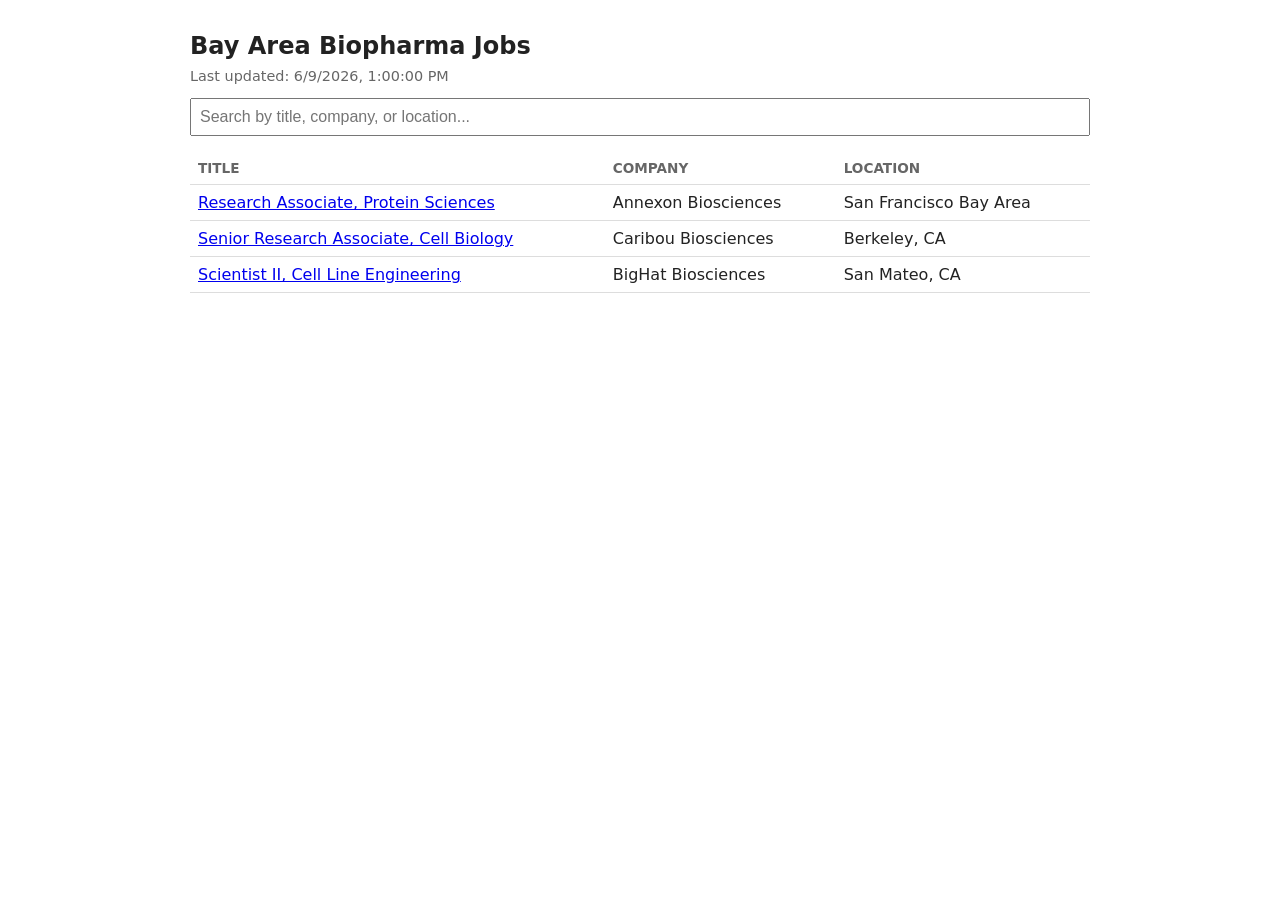
==== index.html @ 8b3ebb33 "Add static frontend with search/filter" ====
<!DOCTYPE html>
<html lang="en">
<head>
  <meta charset="UTF-8">
  <meta name="viewport" content="width=device-width, initial-scale=1.0">
  <title>Bay Area Biopharma Jobs</title>
  <link rel="stylesheet" href="style.css">
</head>
<body>
  <h1>Bay Area Biopharma Jobs</h1>
  <p id="last-updated"></p>
  <input type="text" id="search" placeholder="Search by title, company, or location...">
  <table>
    <thead>
      <tr><th>Title</th><th>Company</th><th>Location</th></tr>
    </thead>
    <tbody id="jobs-body"></tbody>
  </table>
  <script src="app.js"></script>
</body>
</html>
---- style.css ----
body {
  font-family: system-ui, sans-serif;
  max-width: 900px;
  margin: 2rem auto;
  padding: 0 1rem;
  color: #222;
}

h1 {
  font-size: 1.5rem;
}

#last-updated {
  color: #666;
  font-size: 0.9rem;
  margin-top: -0.5rem;
}

#search {
  width: 100%;
  padding: 0.5rem;
  font-size: 1rem;
  margin-bottom: 1rem;
  box-sizing: border-box;
}

table {
  width: 100%;
  border-collapse: collapse;
}

th, td {
  text-align: left;
  padding: 0.5rem;
  border-bottom: 1px solid #ddd;
}

th {
  font-size: 0.85rem;
  text-transform: uppercase;
  color: #666;
}
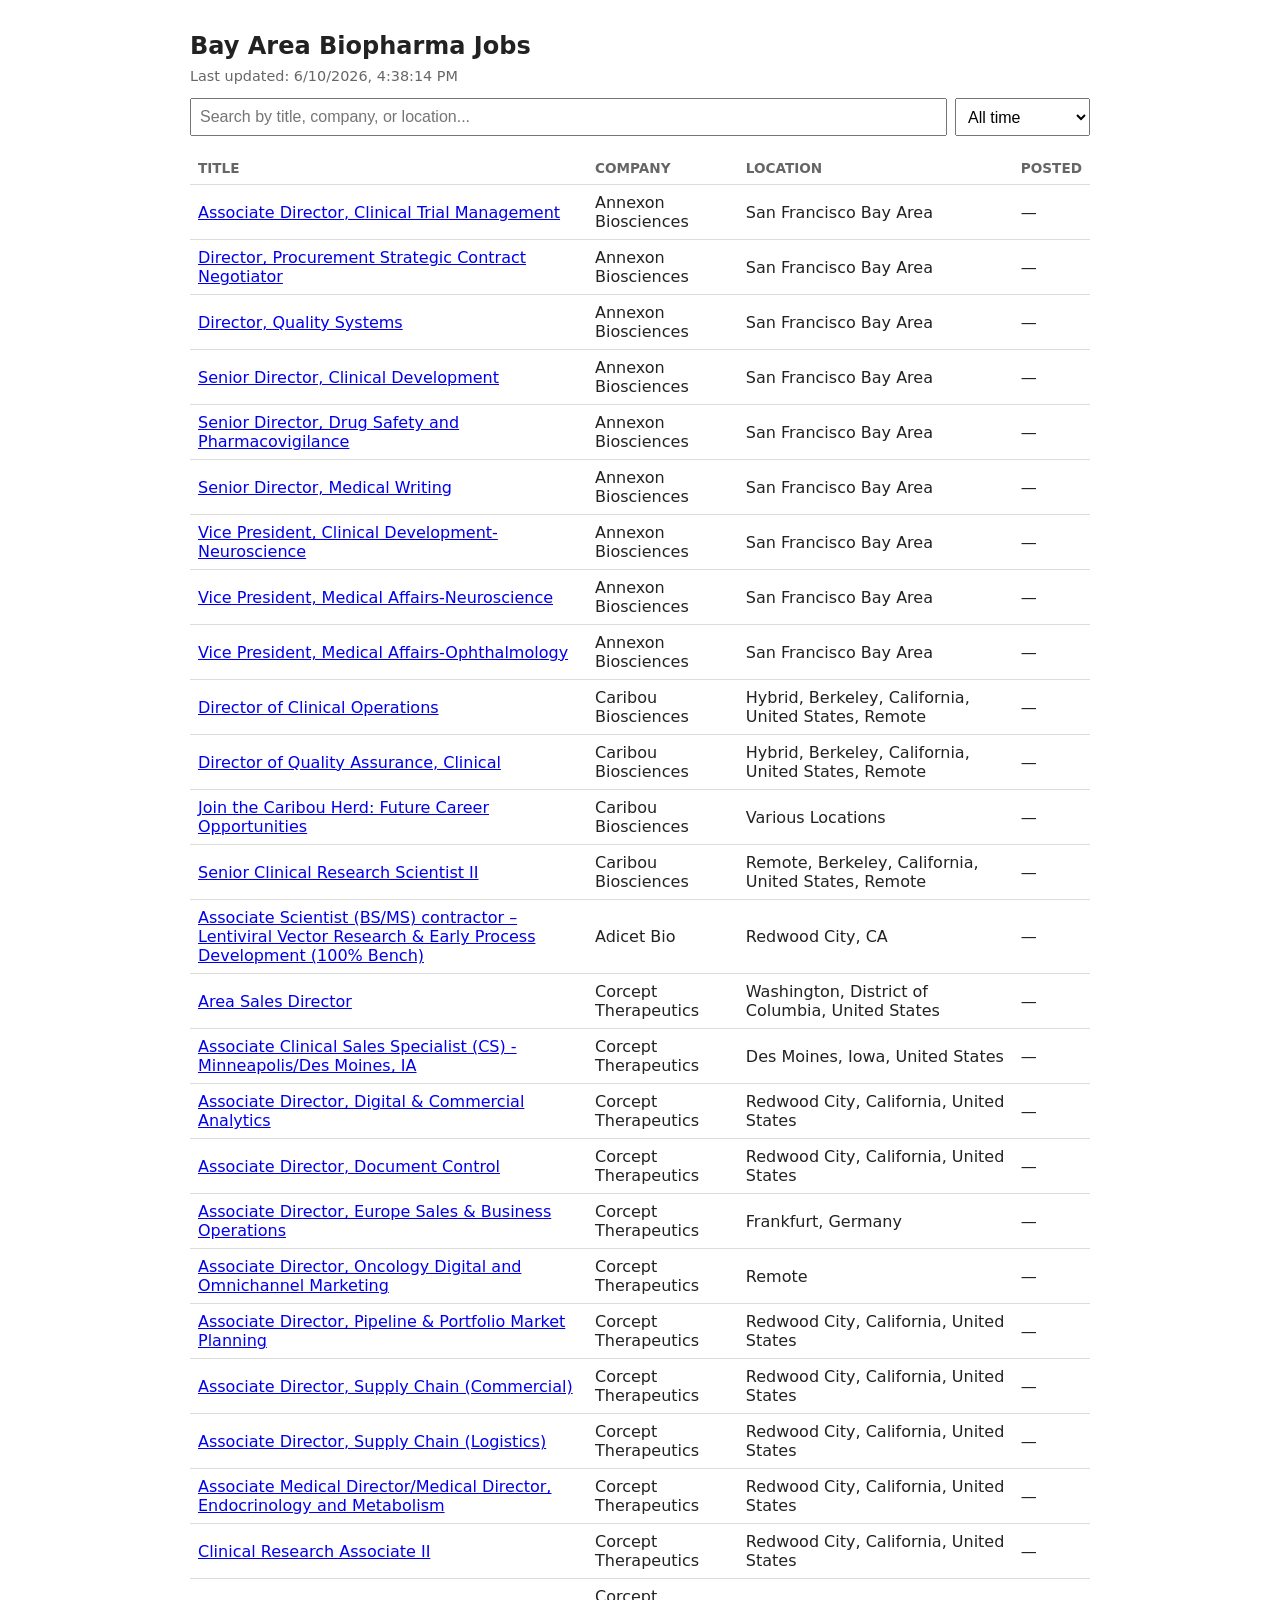
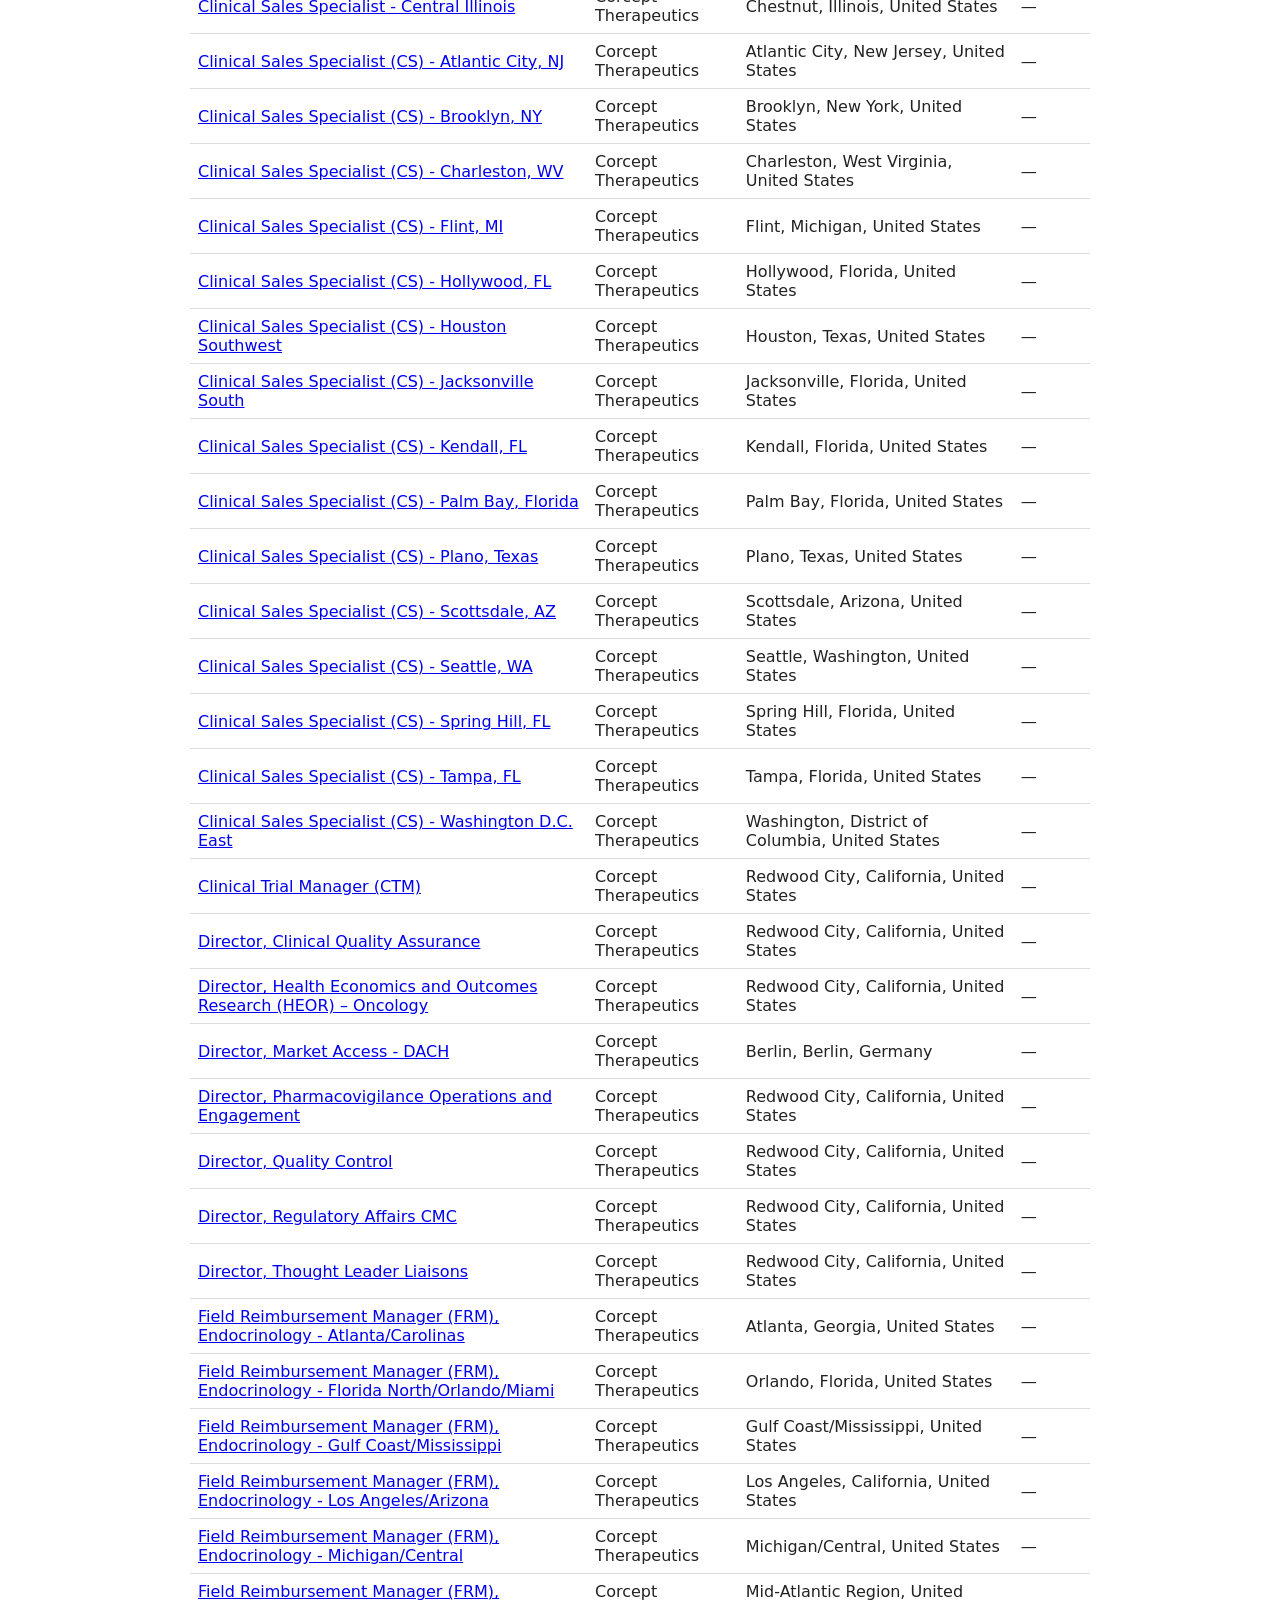
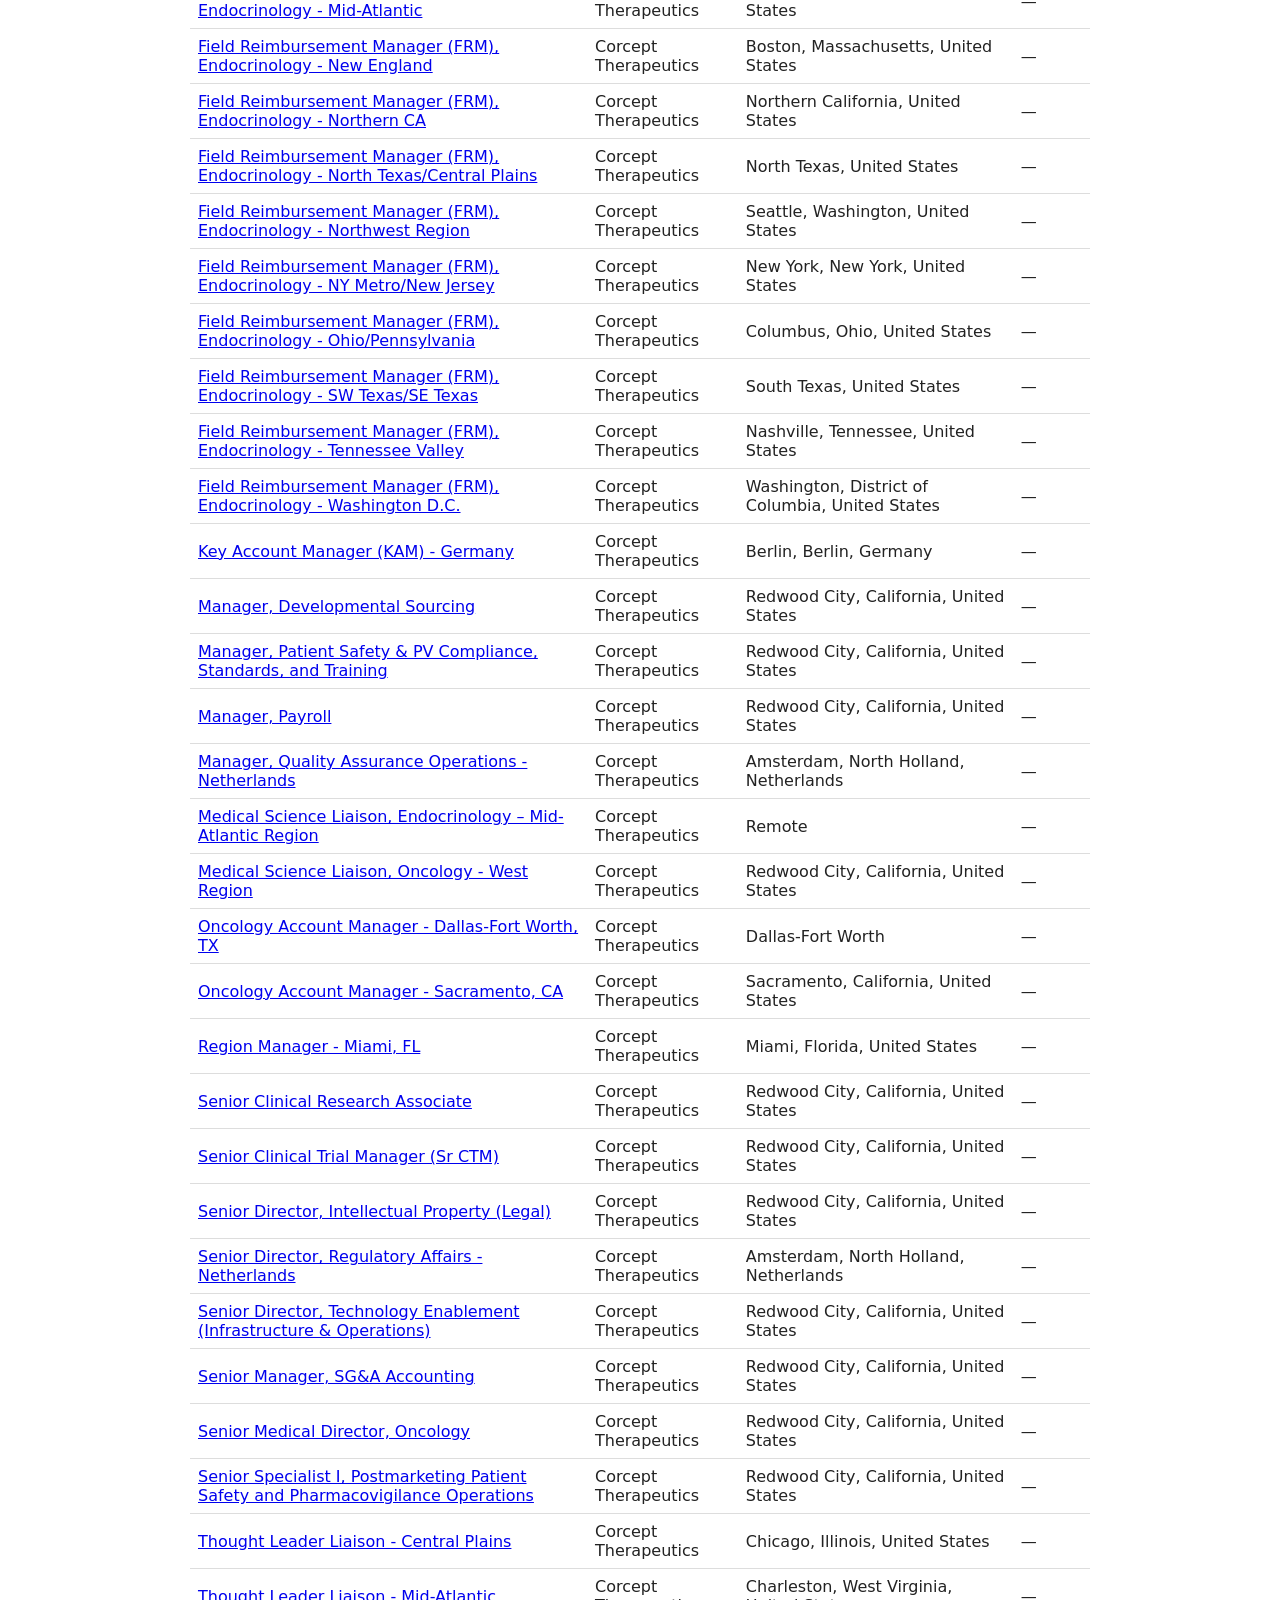
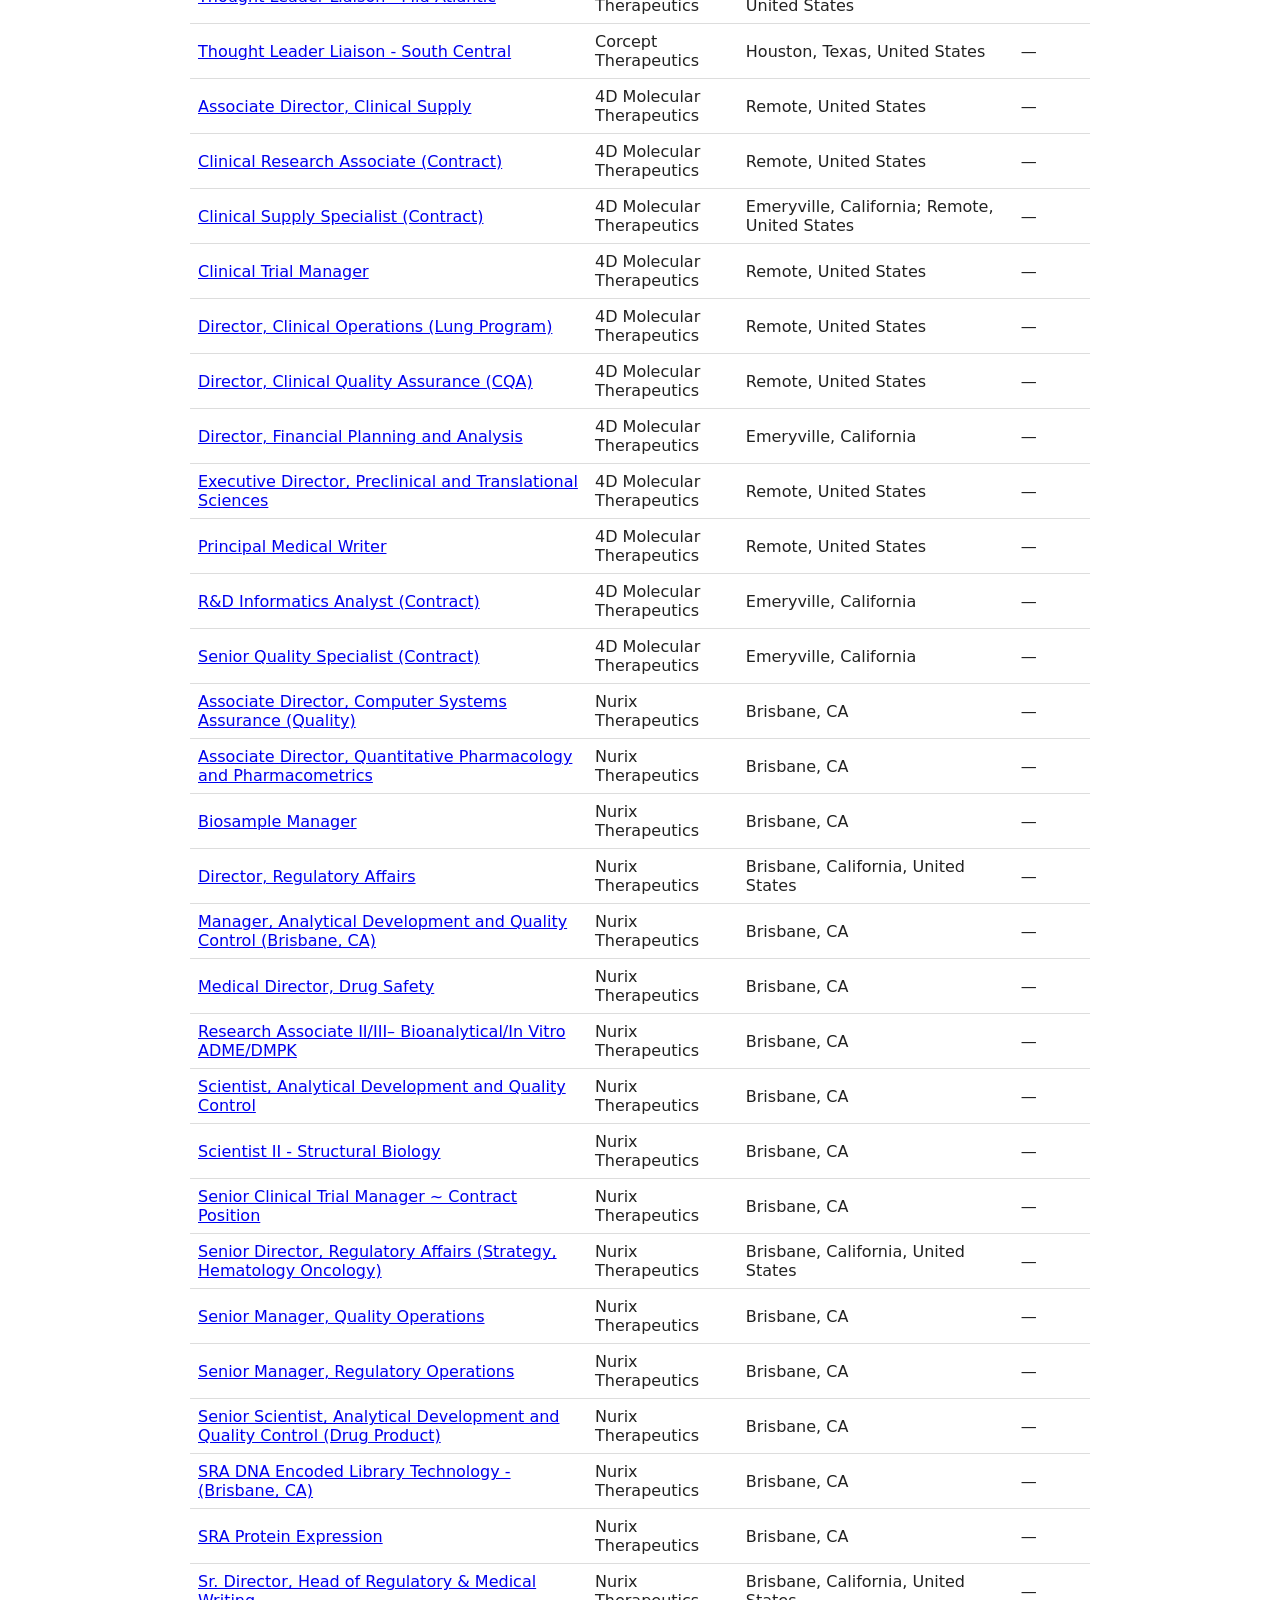
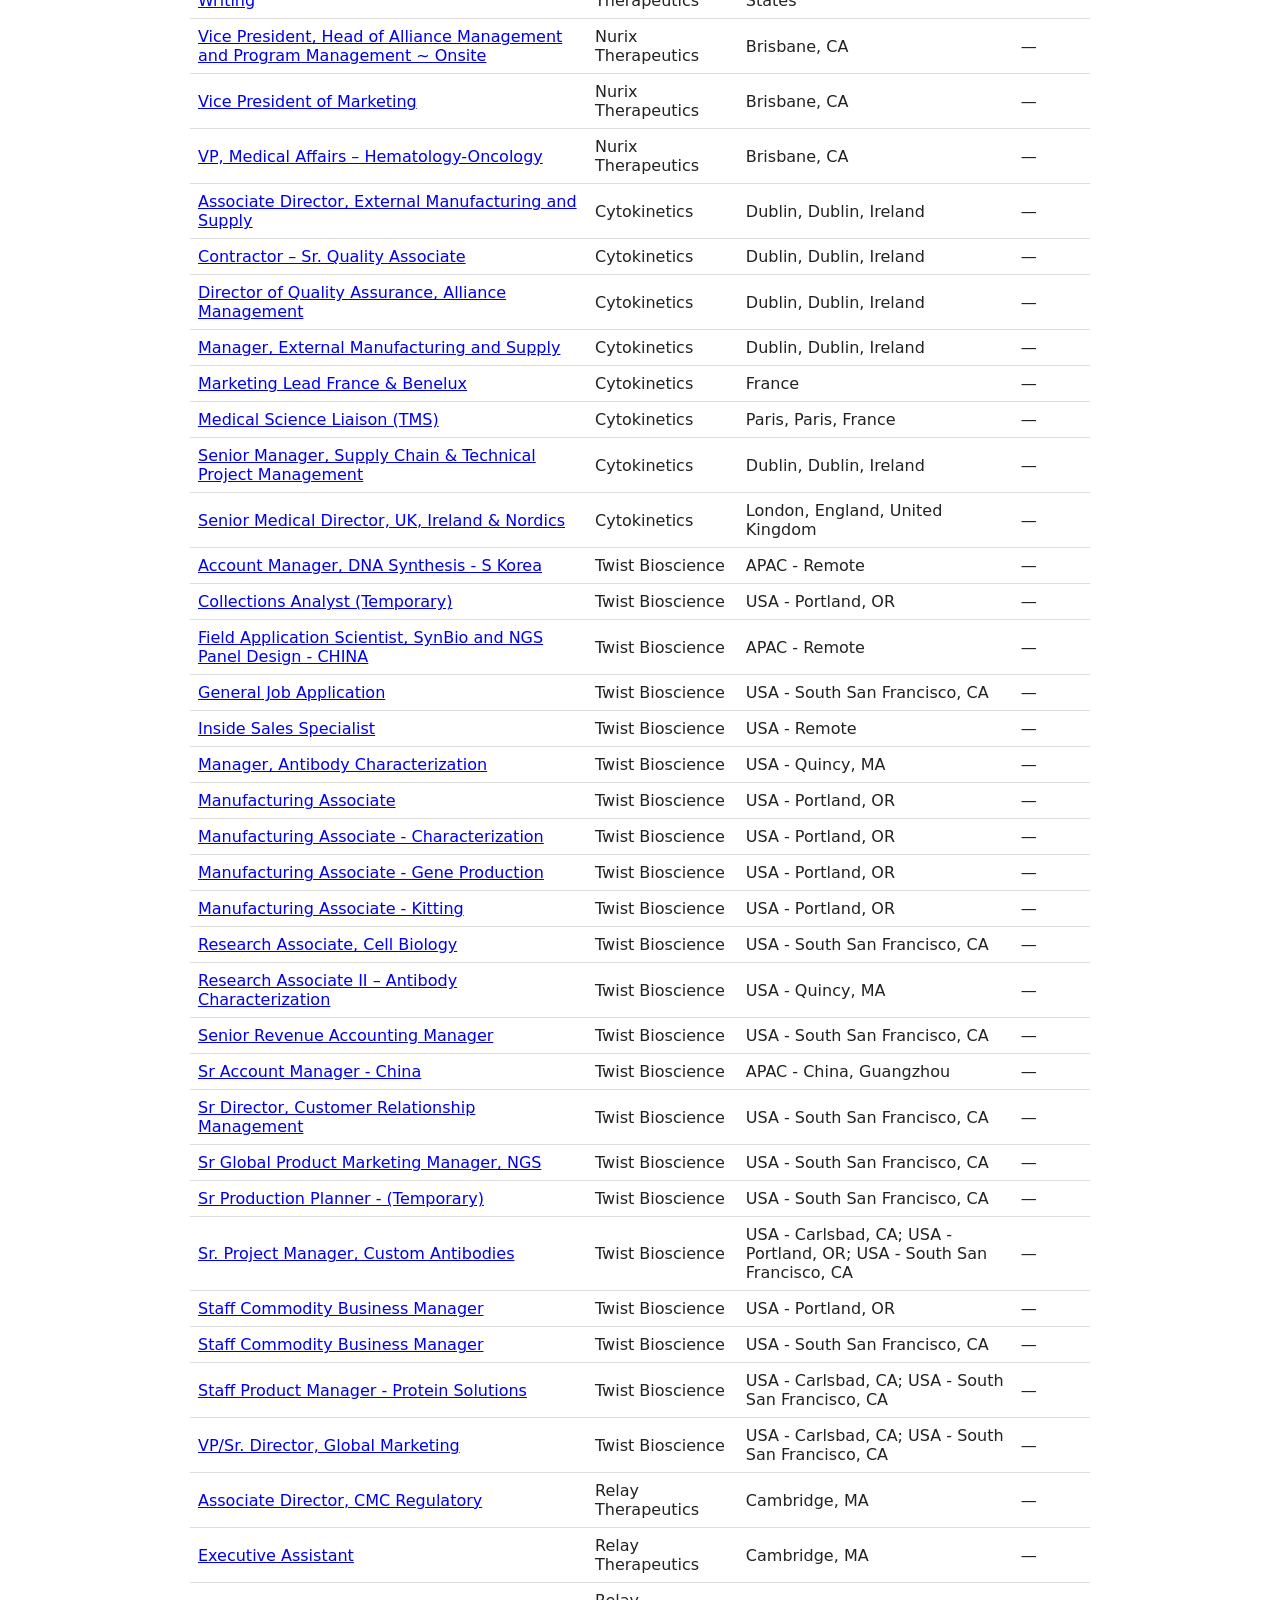
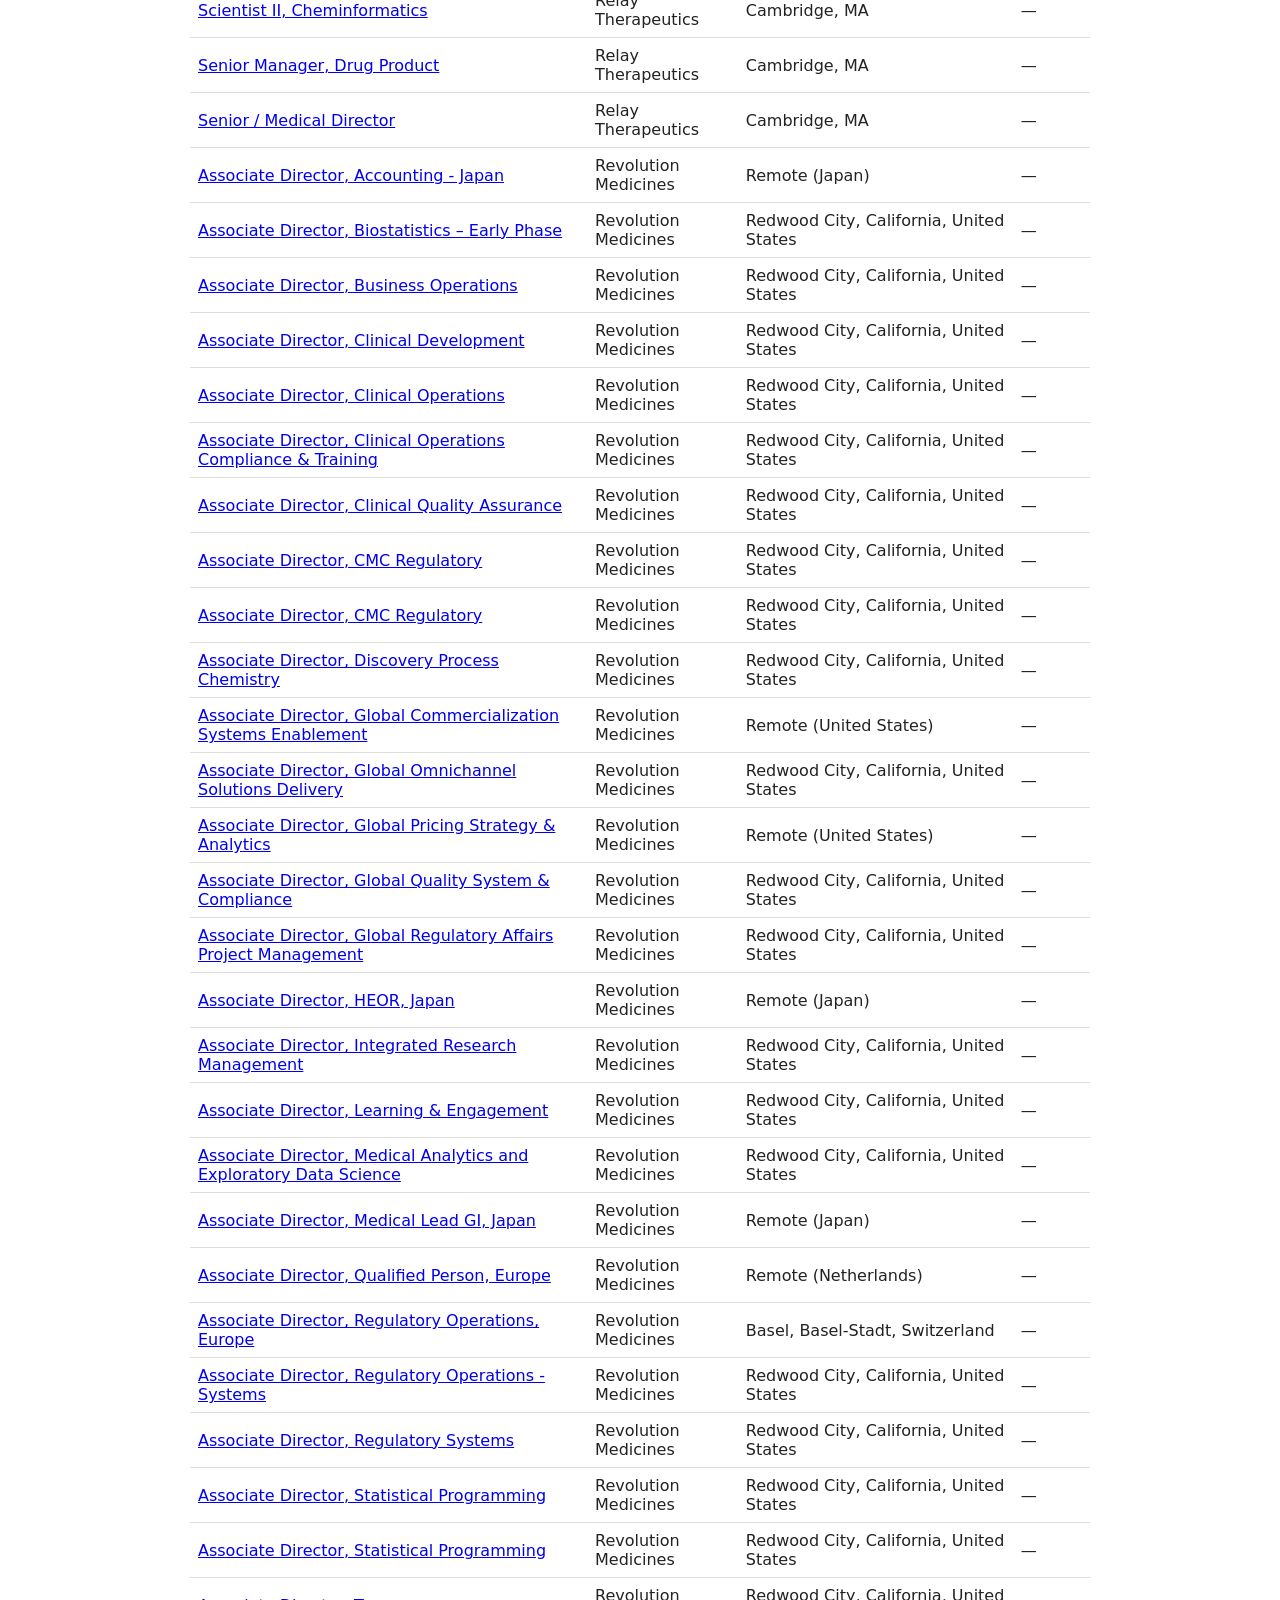
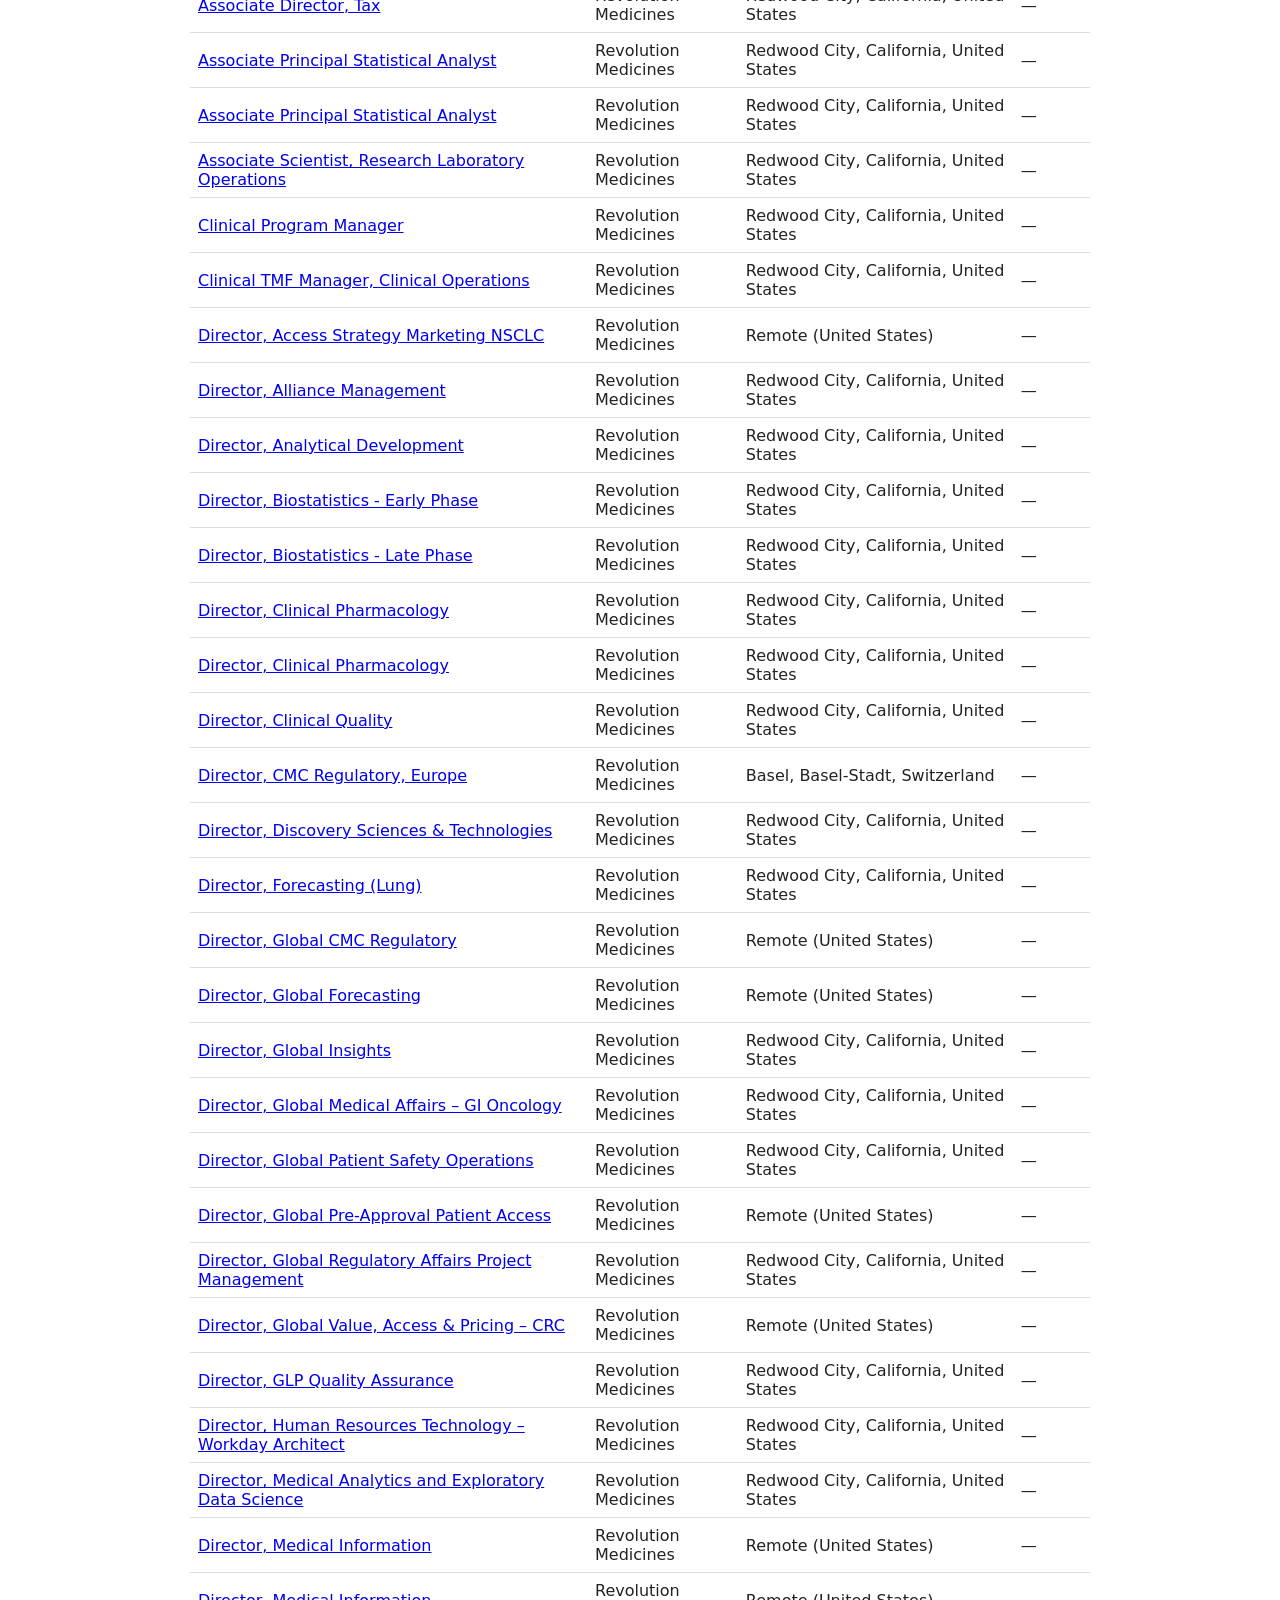
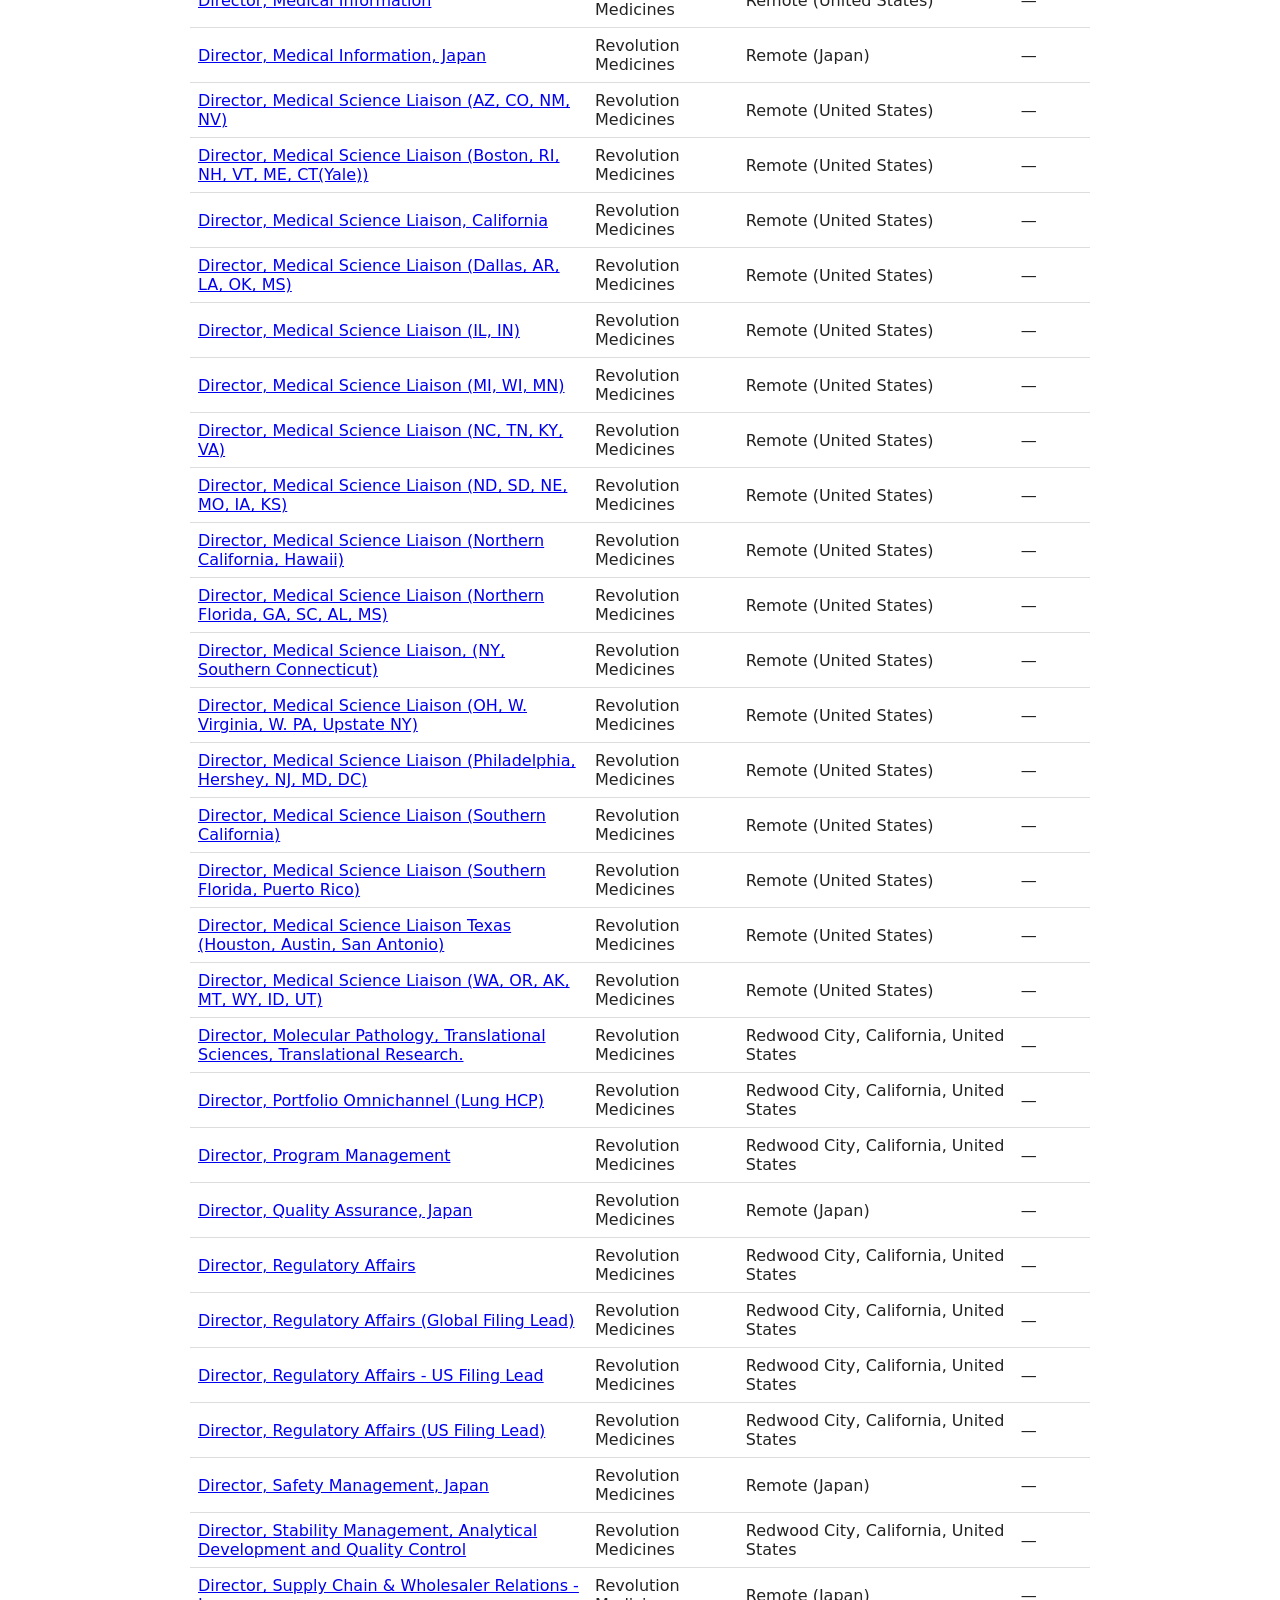
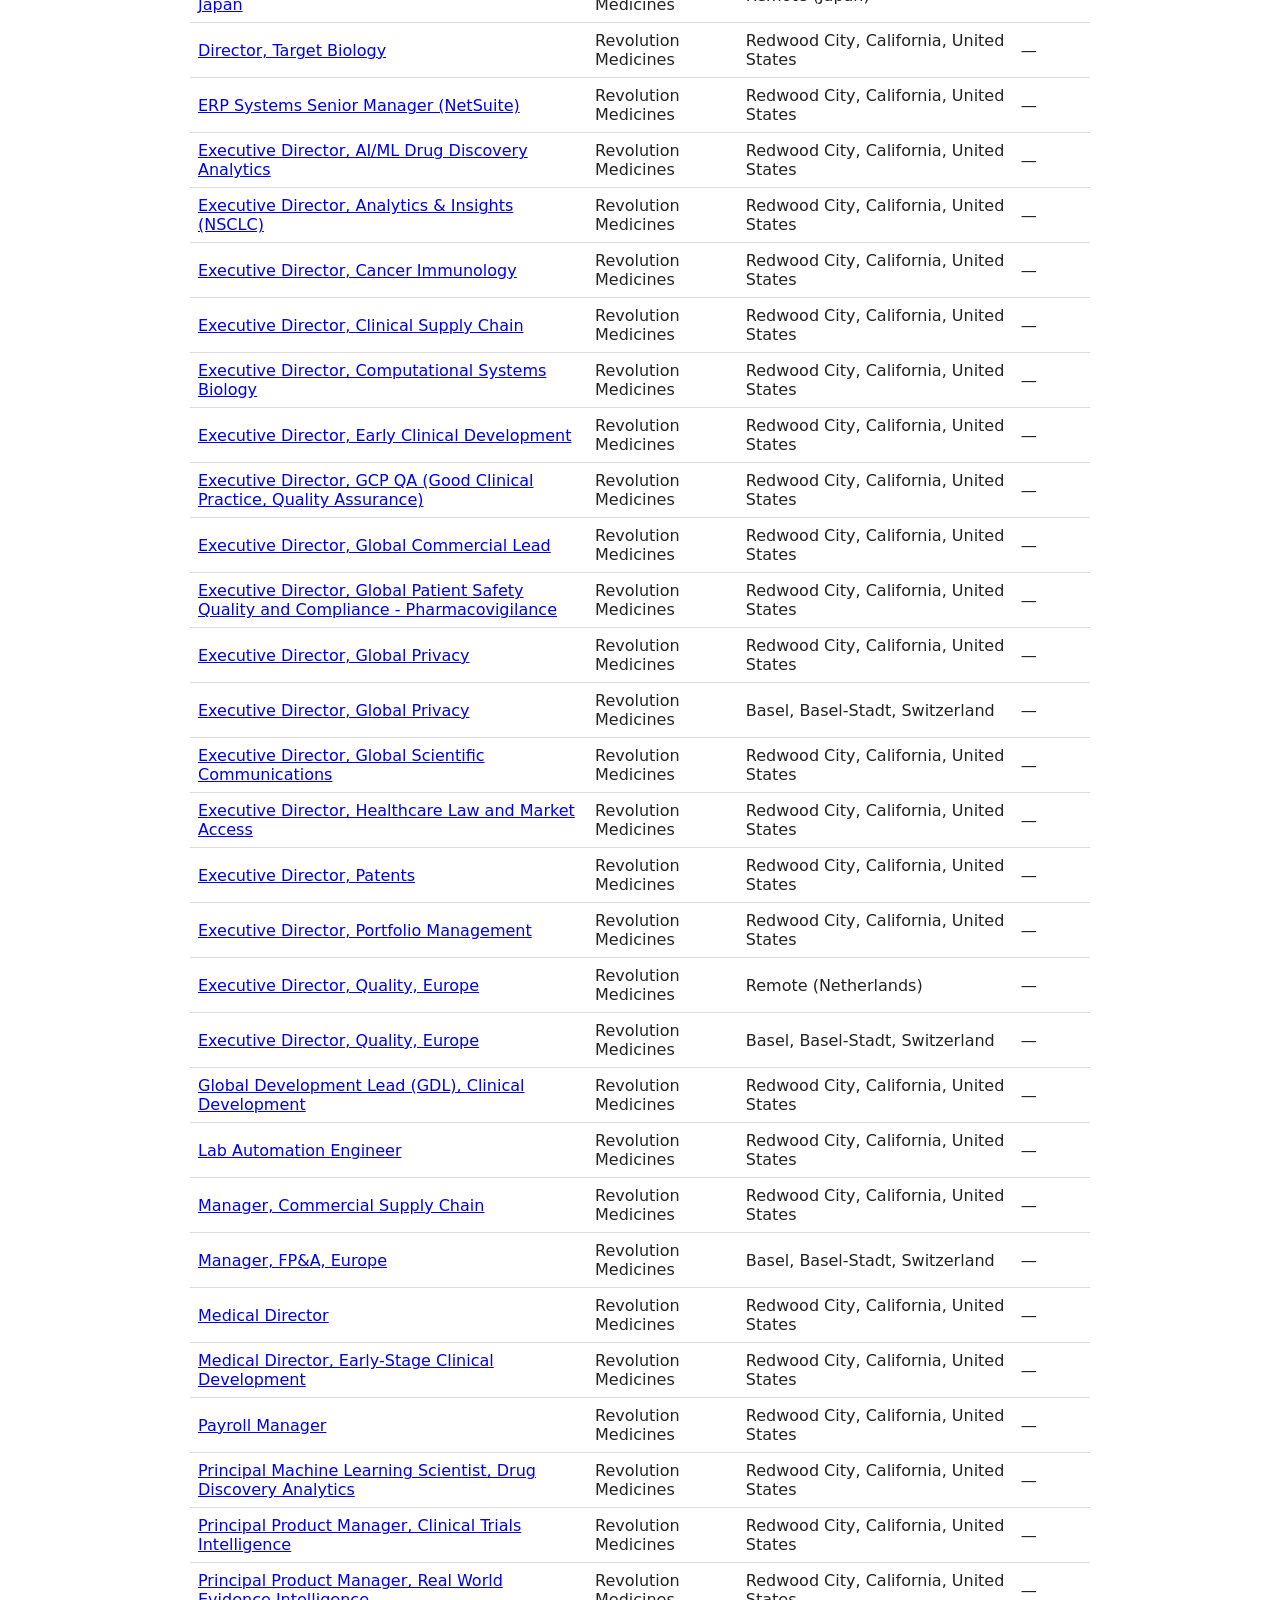
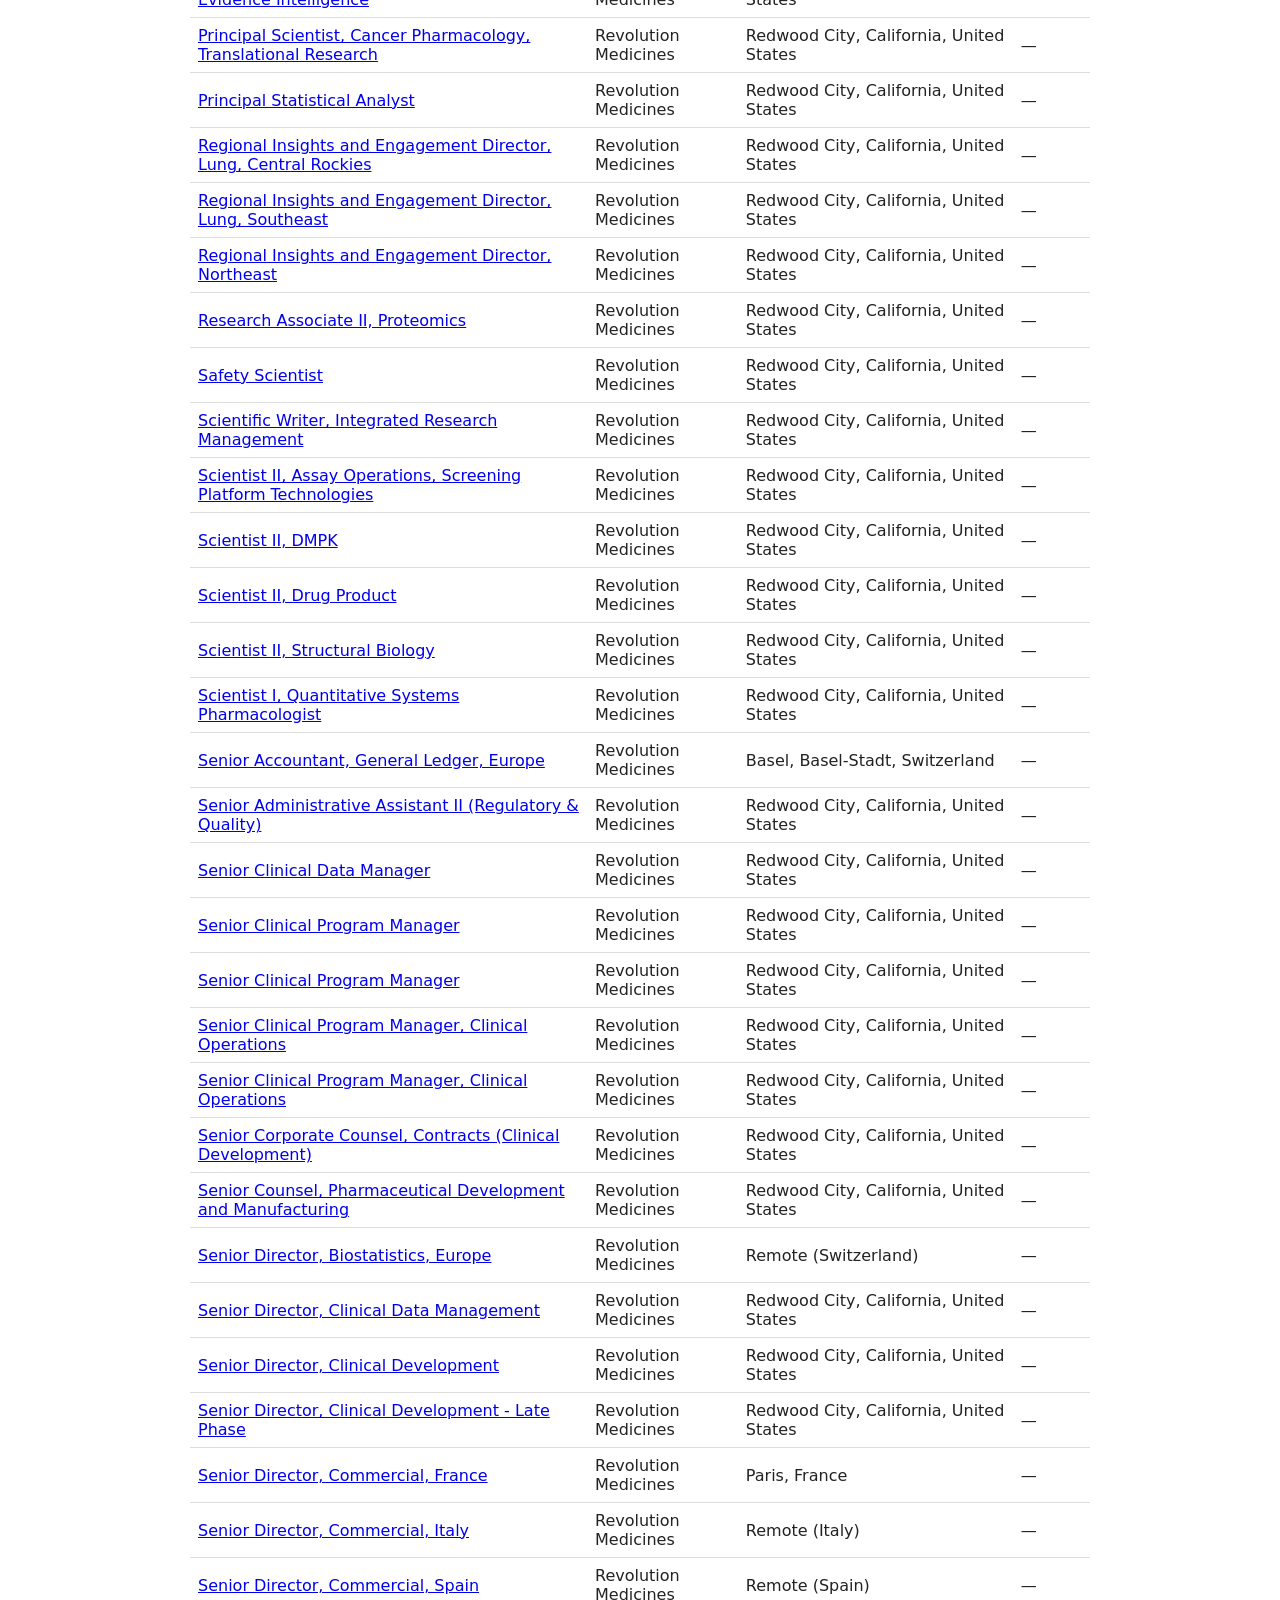
==== commit fdf087bd: "feat: add Posted column and recency filter to job board" ====
--- a/index.html
+++ b/index.html
@@ -9,10 +9,18 @@
 <body>
   <h1>Bay Area Biopharma Jobs</h1>
   <p id="last-updated"></p>
-  <input type="text" id="search" placeholder="Search by title, company, or location...">
+  <div class="filters">
+    <input type="text" id="search" placeholder="Search by title, company, or location...">
+    <select id="recency">
+      <option value="all">All time</option>
+      <option value="24h">Last 24 hours</option>
+      <option value="7d">Last 7 days</option>
+      <option value="30d">Last 30 days</option>
+    </select>
+  </div>
   <table>
     <thead>
-      <tr><th>Title</th><th>Company</th><th>Location</th></tr>
+      <tr><th>Title</th><th>Company</th><th>Location</th><th>Posted</th></tr>
     </thead>
     <tbody id="jobs-body"></tbody>
   </table>
--- a/style.css
+++ b/style.css
@@ -16,12 +16,22 @@
   margin-top: -0.5rem;
 }
 
+.filters {
+  display: flex;
+  gap: 0.5rem;
+  margin-bottom: 1rem;
+}
+
 #search {
-  width: 100%;
+  flex: 1;
   padding: 0.5rem;
   font-size: 1rem;
-  margin-bottom: 1rem;
   box-sizing: border-box;
+}
+
+#recency {
+  padding: 0.5rem;
+  font-size: 1rem;
 }
 
 table {
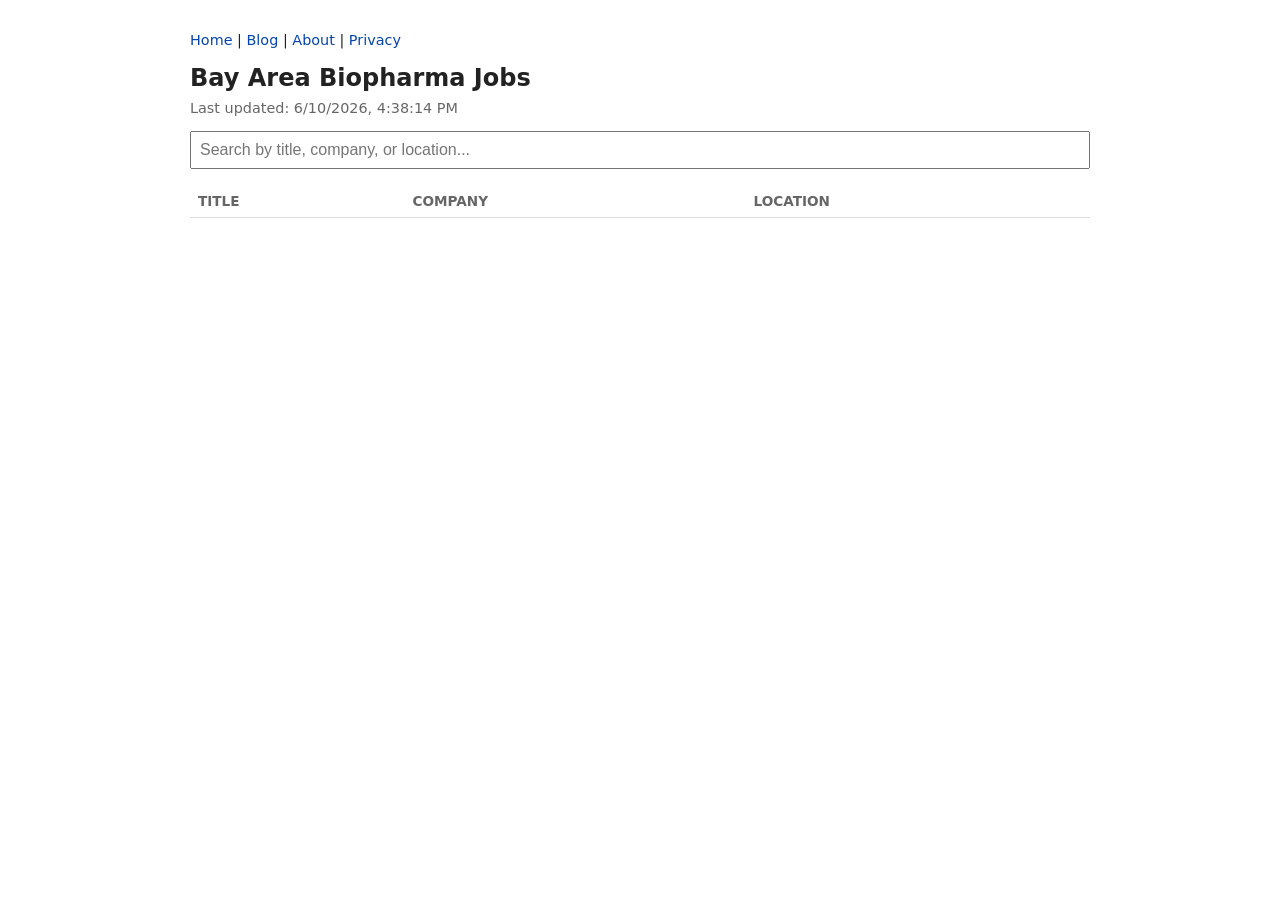
==== commit 1dd239e8: "feat: add site nav bar to home page" ====
--- a/index.html
+++ b/index.html
@@ -7,20 +7,18 @@
   <link rel="stylesheet" href="style.css">
 </head>
 <body>
+  <nav>
+    <a href="index.html">Home</a> |
+    <a href="blog/index.html">Blog</a> |
+    <a href="about.html">About</a> |
+    <a href="privacy.html">Privacy</a>
+  </nav>
   <h1>Bay Area Biopharma Jobs</h1>
   <p id="last-updated"></p>
-  <div class="filters">
-    <input type="text" id="search" placeholder="Search by title, company, or location...">
-    <select id="recency">
-      <option value="all">All time</option>
-      <option value="24h">Last 24 hours</option>
-      <option value="7d">Last 7 days</option>
-      <option value="30d">Last 30 days</option>
-    </select>
-  </div>
+  <input type="text" id="search" placeholder="Search by title, company, or location...">
   <table>
     <thead>
-      <tr><th>Title</th><th>Company</th><th>Location</th><th>Posted</th></tr>
+      <tr><th>Title</th><th>Company</th><th>Location</th></tr>
     </thead>
     <tbody id="jobs-body"></tbody>
   </table>
--- a/style.css
+++ b/style.css
@@ -16,22 +16,12 @@
   margin-top: -0.5rem;
 }
 
-.filters {
-  display: flex;
-  gap: 0.5rem;
-  margin-bottom: 1rem;
-}
-
 #search {
-  flex: 1;
+  width: 100%;
   padding: 0.5rem;
   font-size: 1rem;
+  margin-bottom: 1rem;
   box-sizing: border-box;
-}
-
-#recency {
-  padding: 0.5rem;
-  font-size: 1rem;
 }
 
 table {
@@ -50,3 +40,52 @@
   text-transform: uppercase;
   color: #666;
 }
+
+nav {
+  font-size: 0.9rem;
+  margin-bottom: 1rem;
+}
+
+nav a {
+  color: #0645ad;
+  text-decoration: none;
+}
+
+nav a:hover {
+  text-decoration: underline;
+}
+
+article h1 {
+  font-size: 1.5rem;
+  margin-bottom: 0.25rem;
+}
+
+article .post-date {
+  color: #666;
+  font-size: 0.9rem;
+  margin-top: 0;
+}
+
+article p {
+  line-height: 1.6;
+  margin-bottom: 1rem;
+}
+
+.post-list {
+  list-style: none;
+  padding: 0;
+}
+
+.post-list li {
+  margin-bottom: 1.25rem;
+}
+
+.post-list h2 {
+  font-size: 1.1rem;
+  margin: 0 0 0.25rem 0;
+}
+
+.post-excerpt {
+  color: #666;
+  margin: 0;
+}
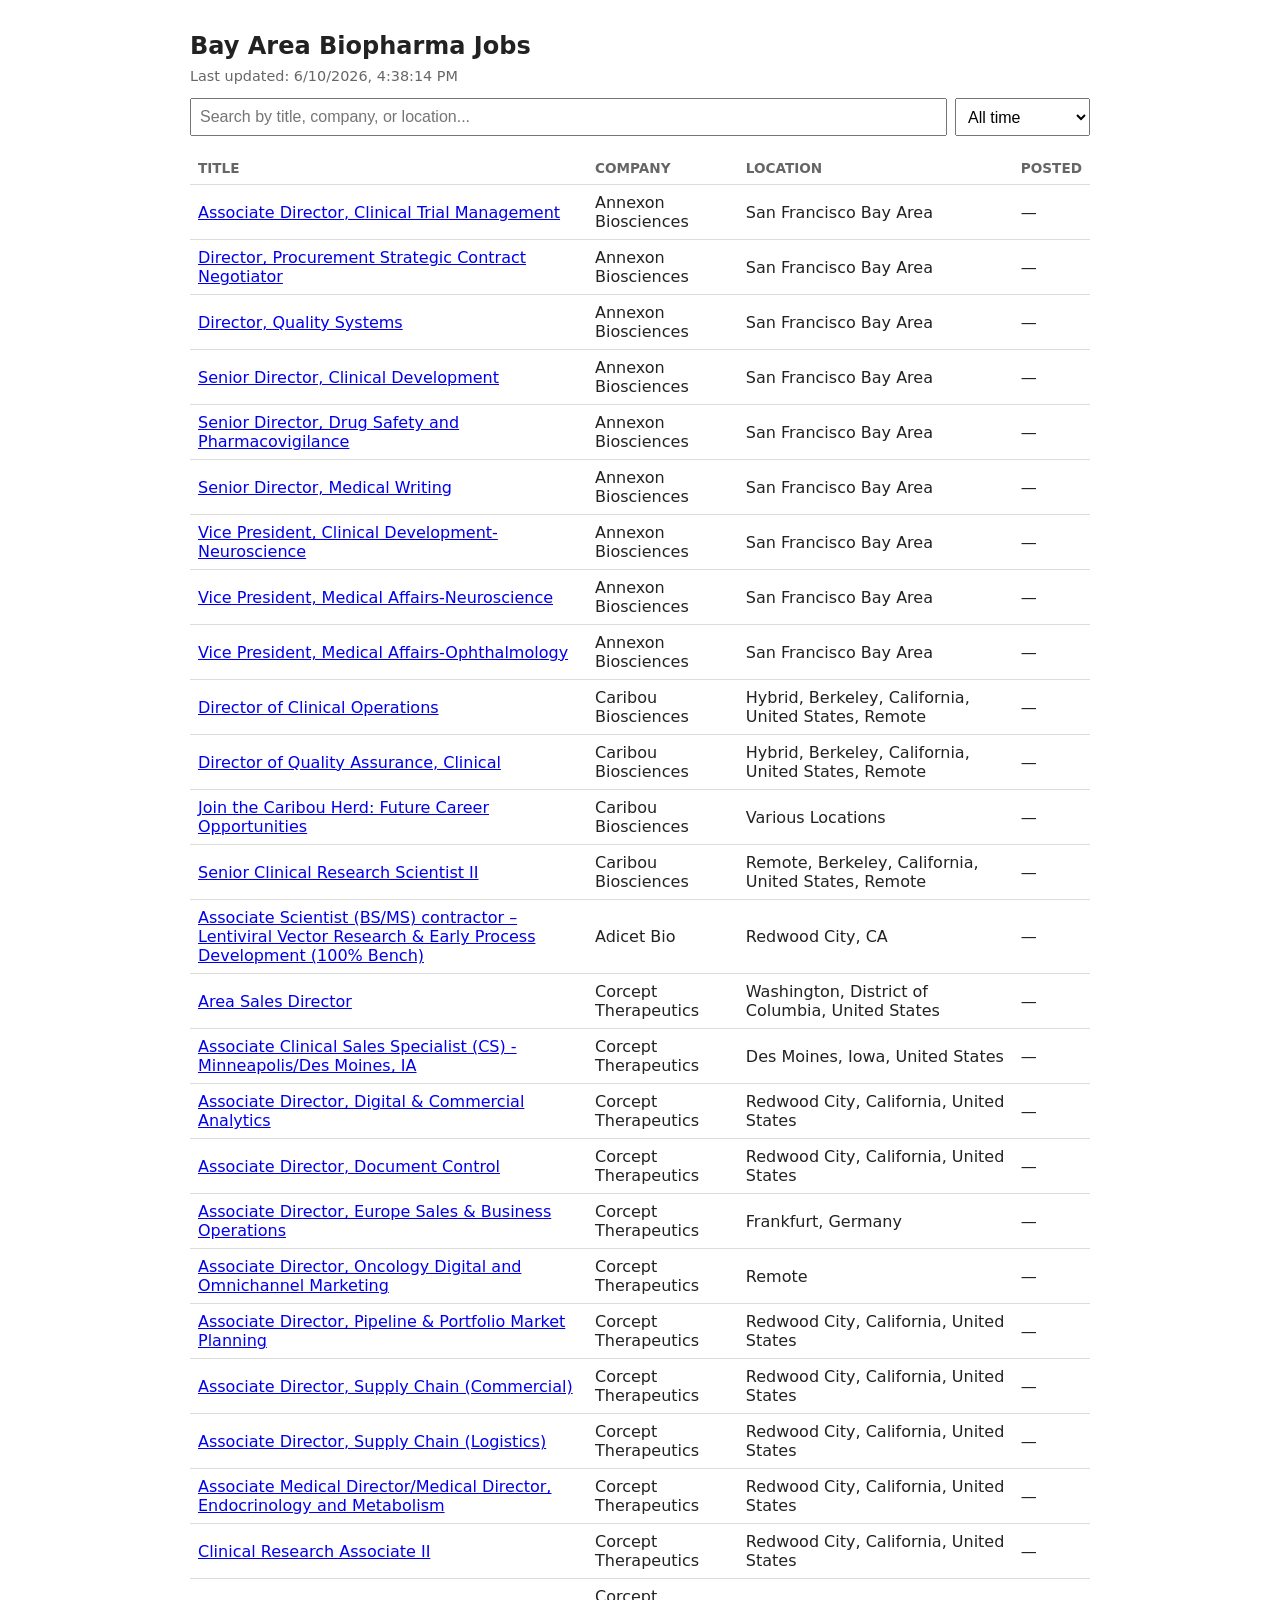
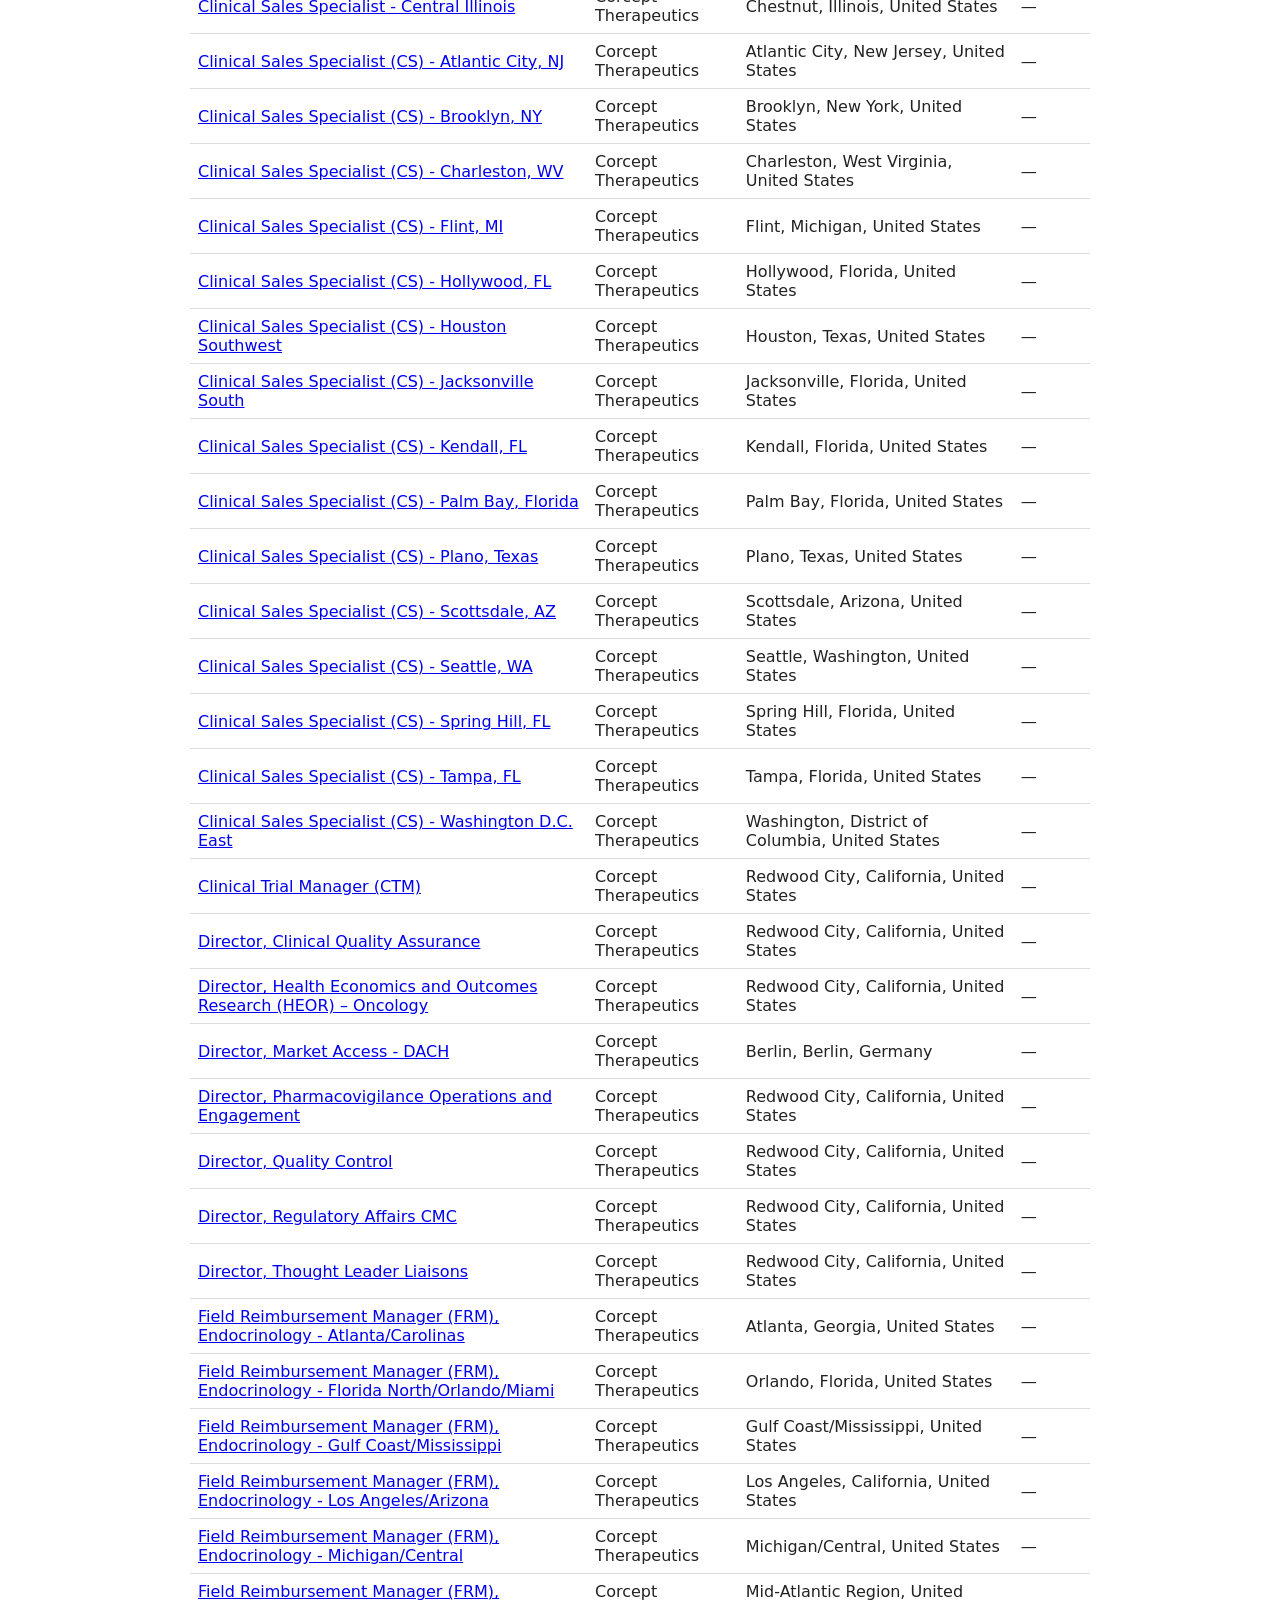
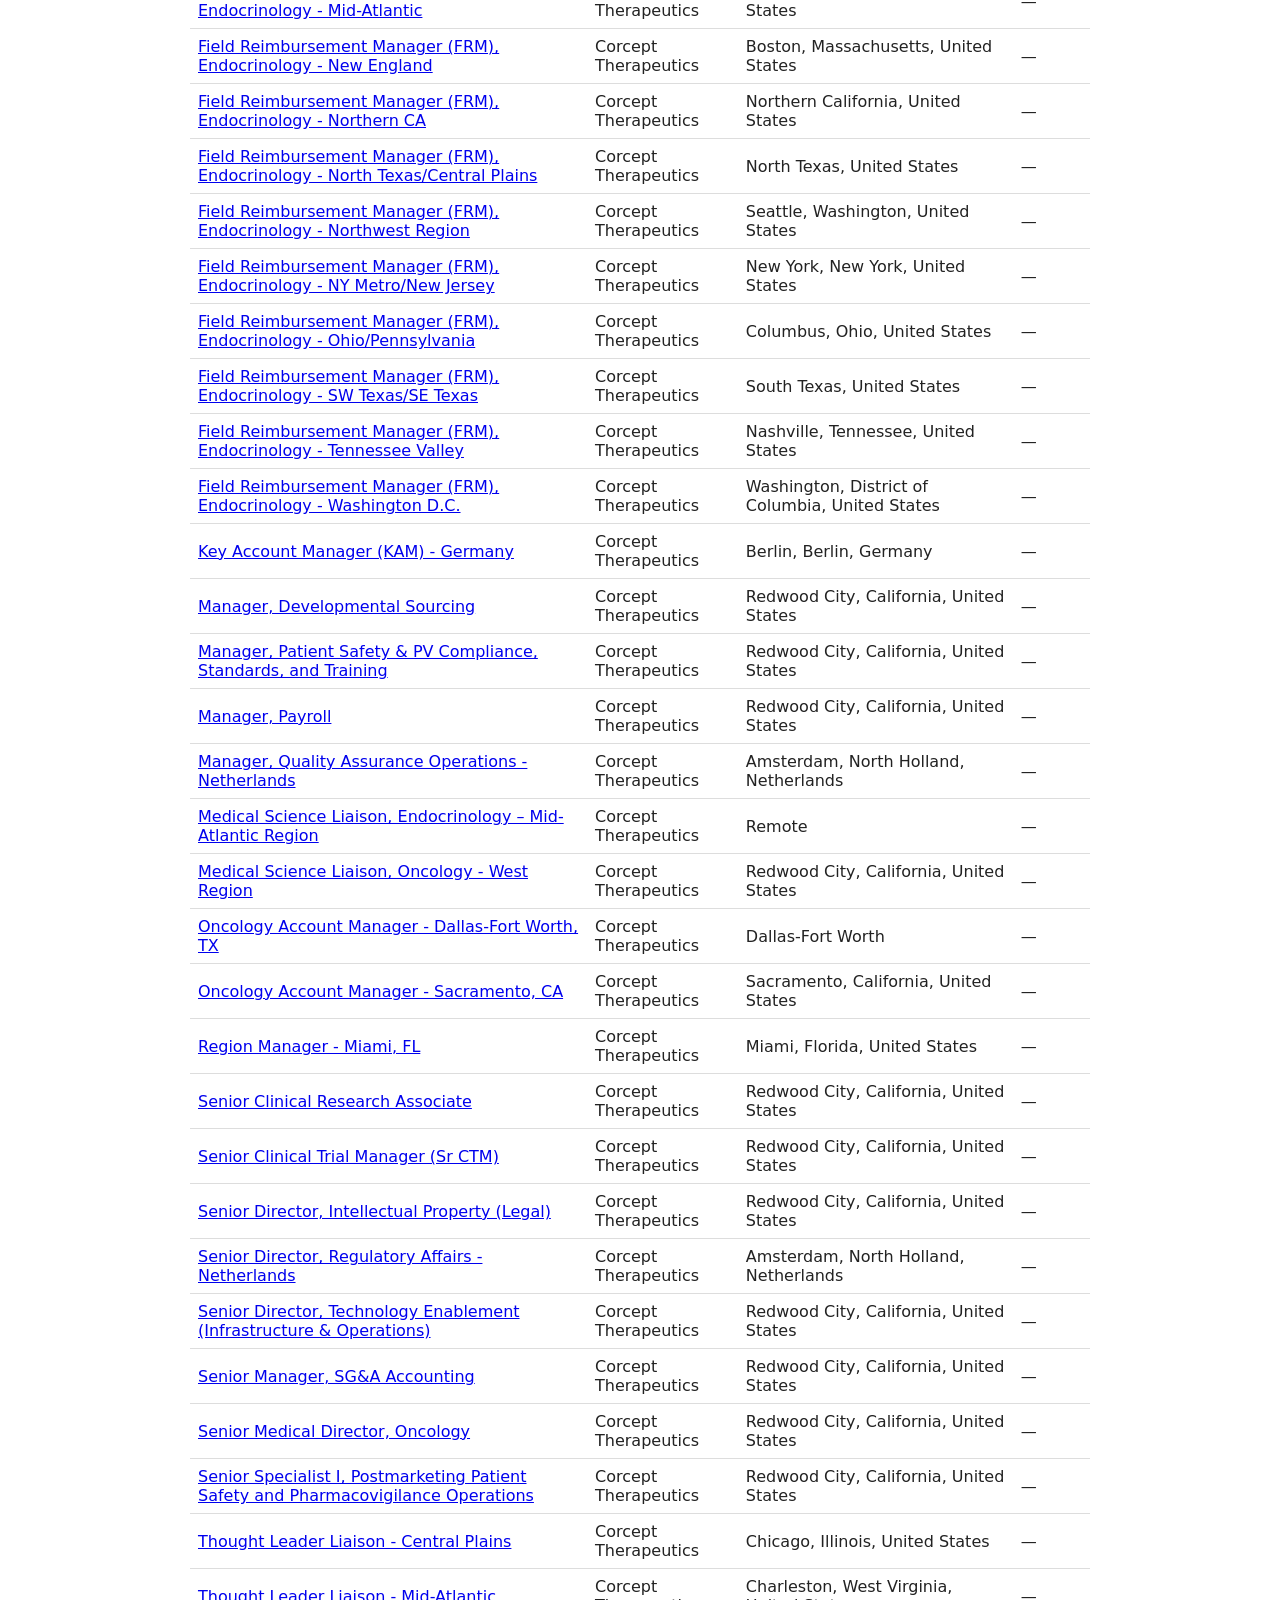
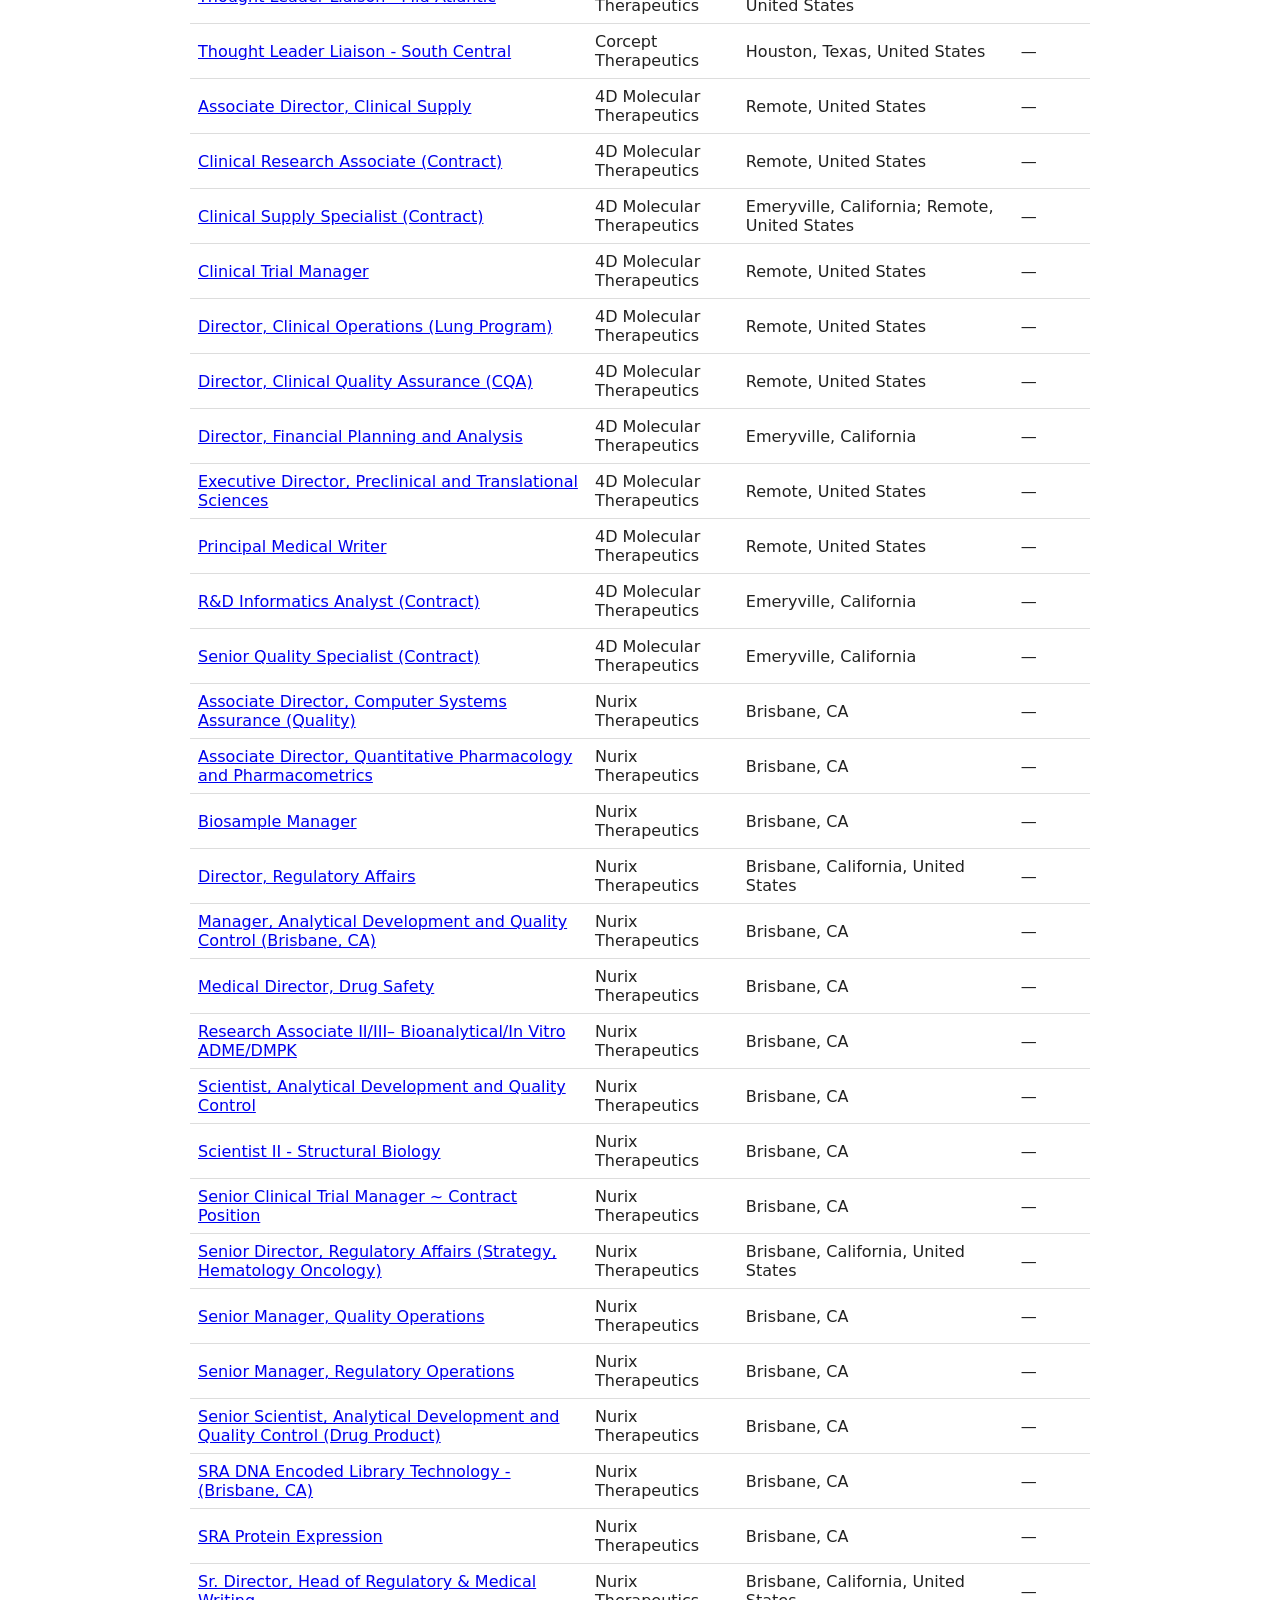
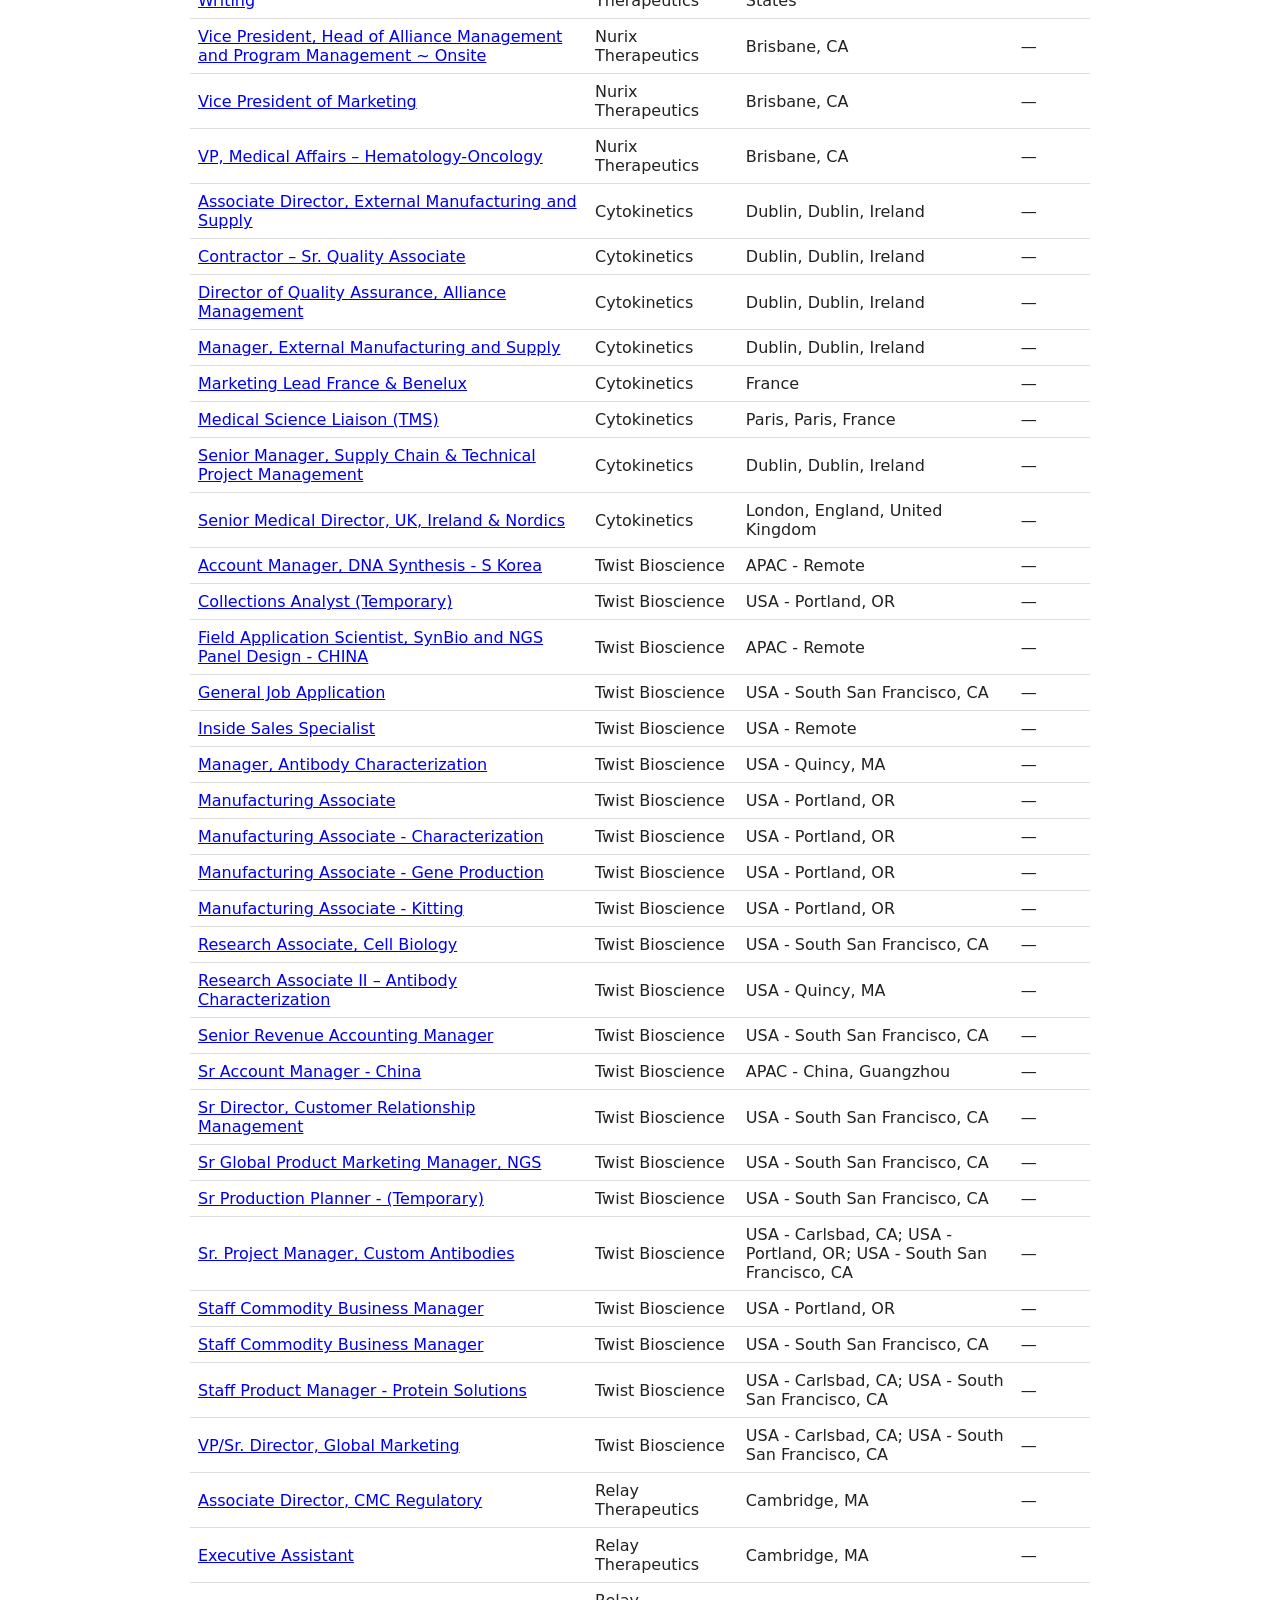
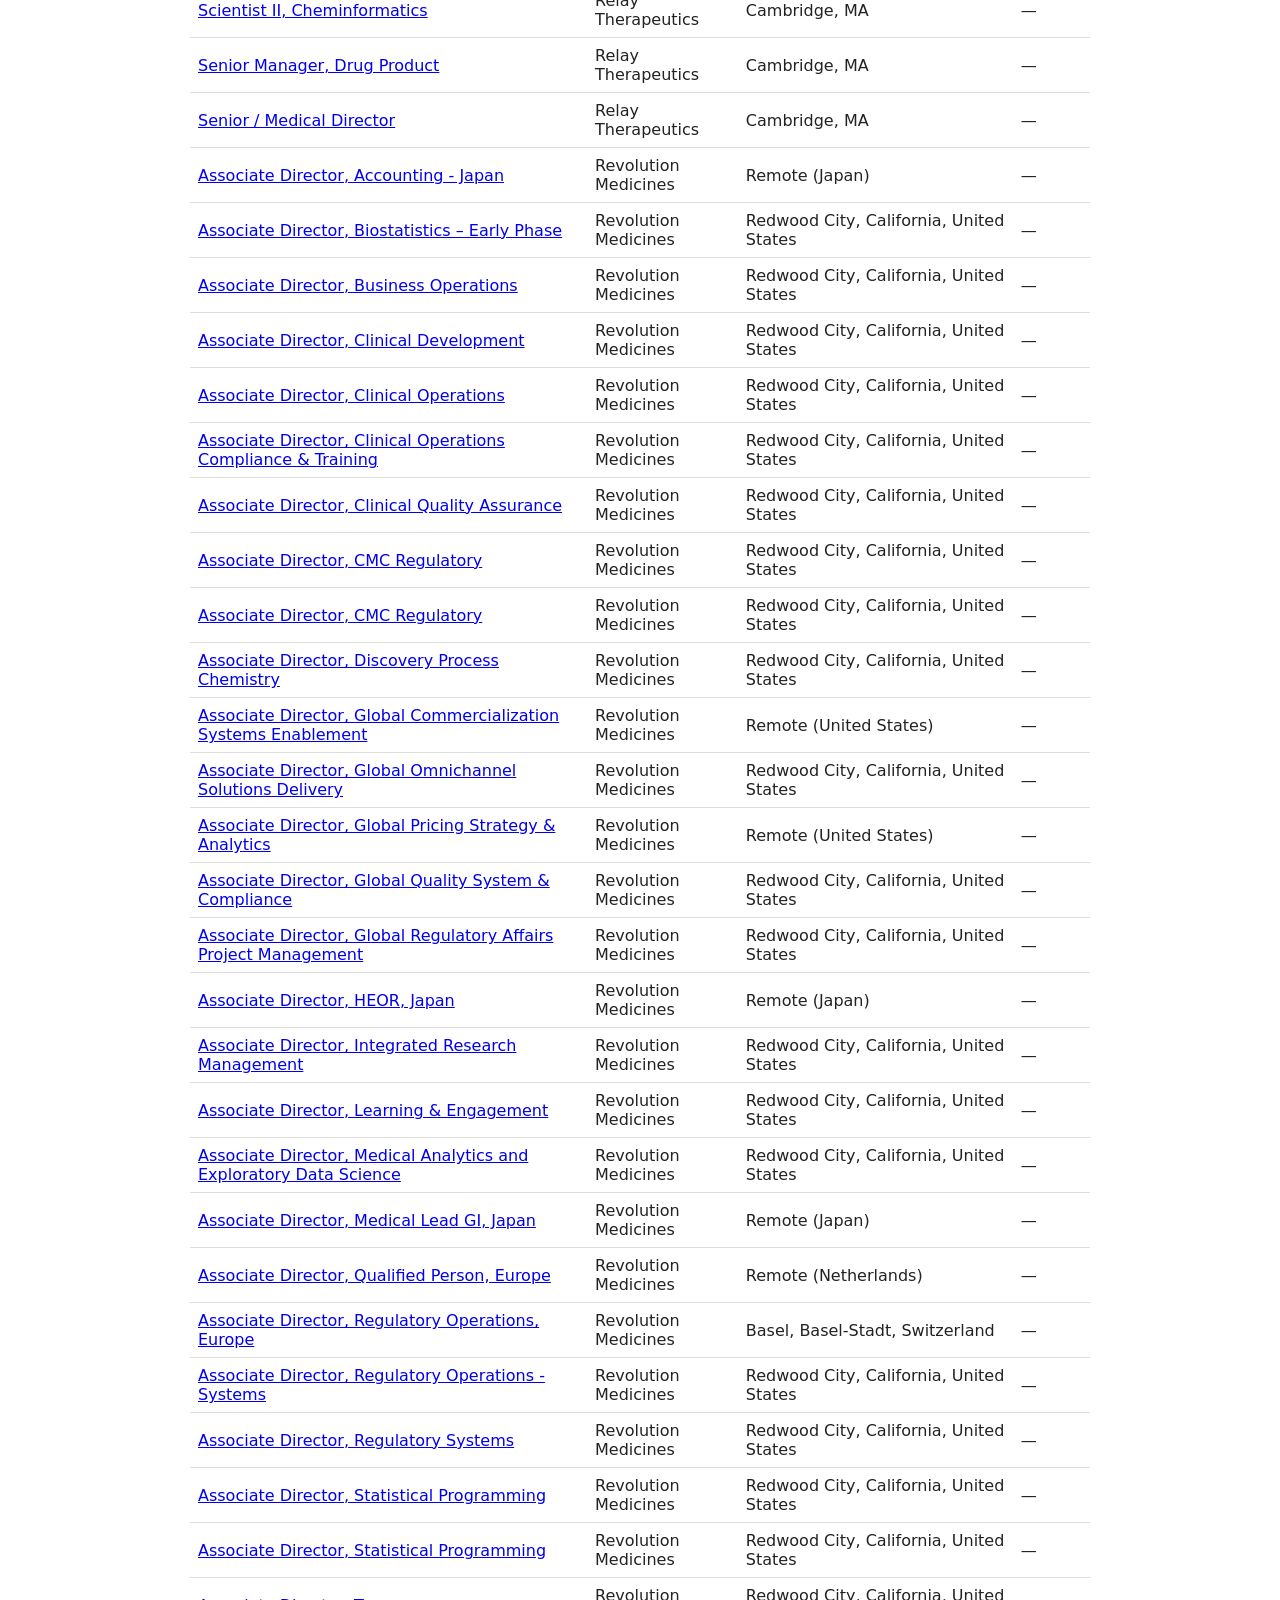
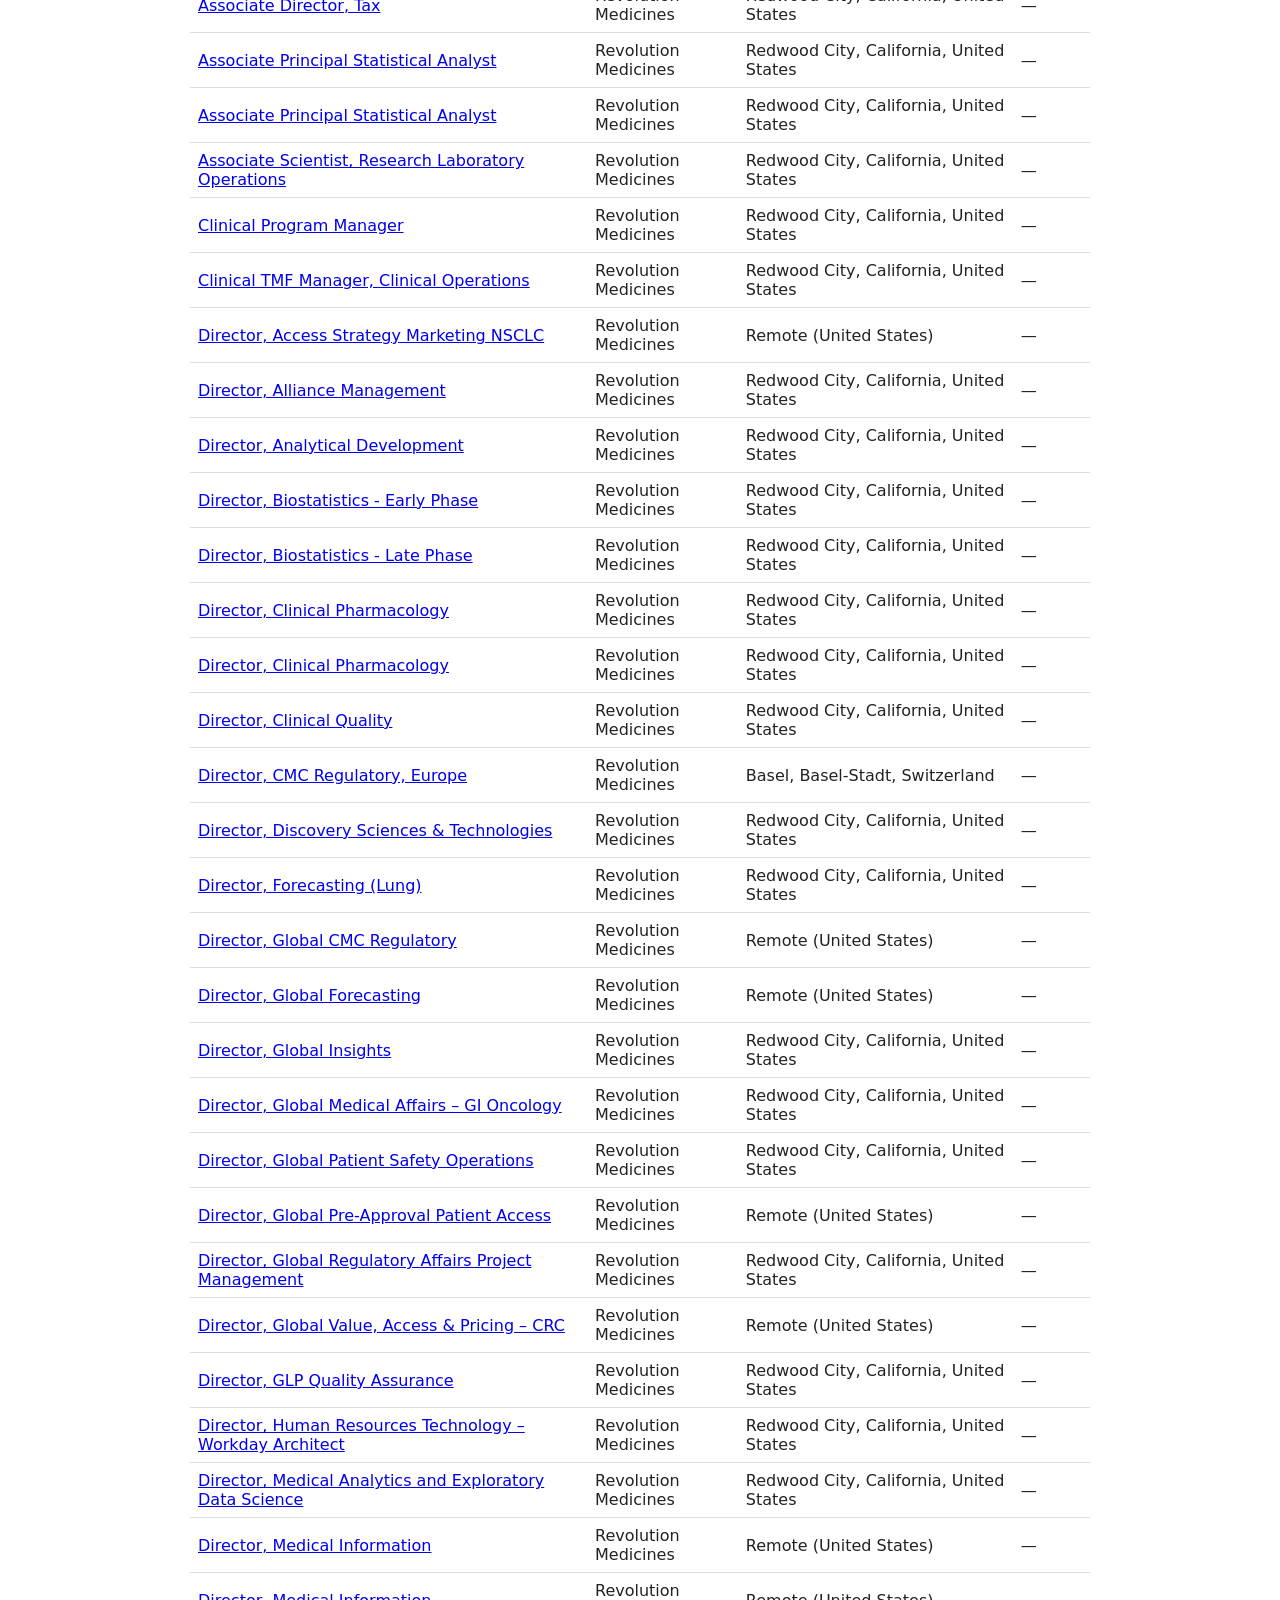
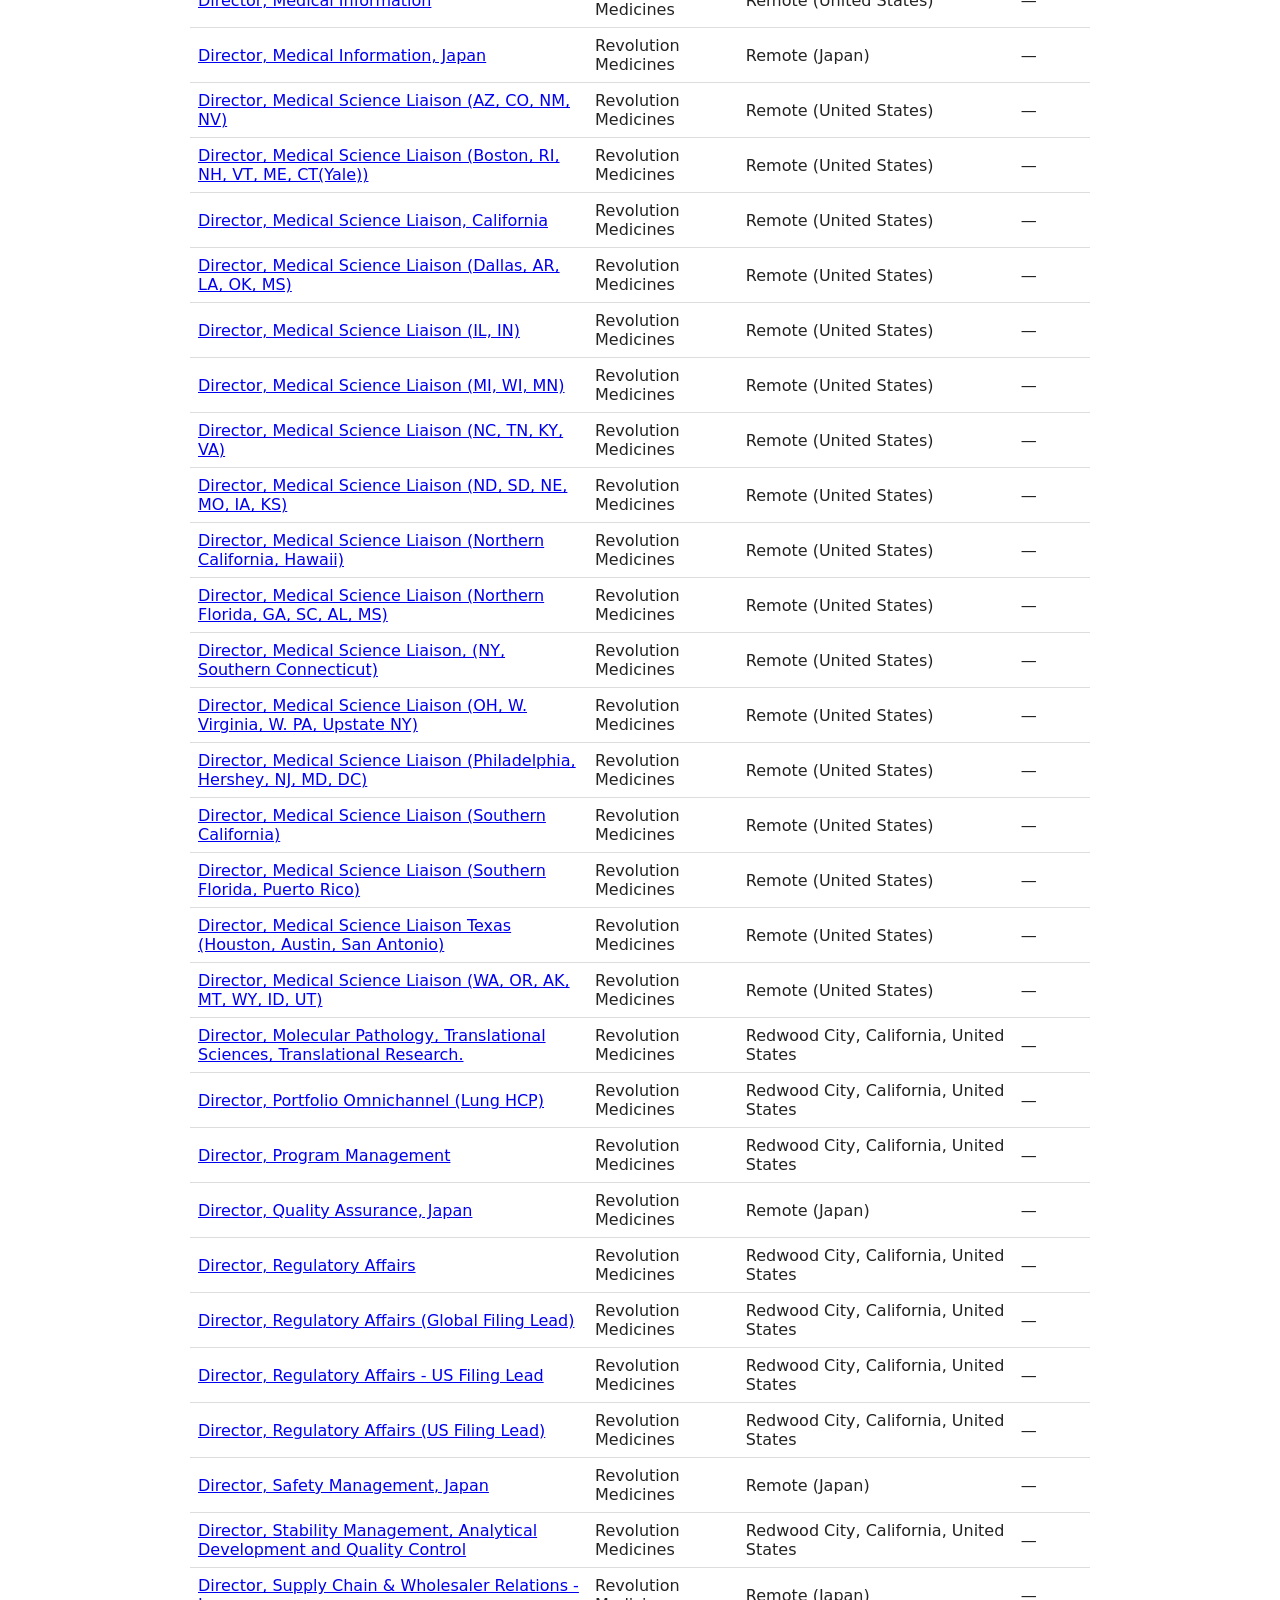
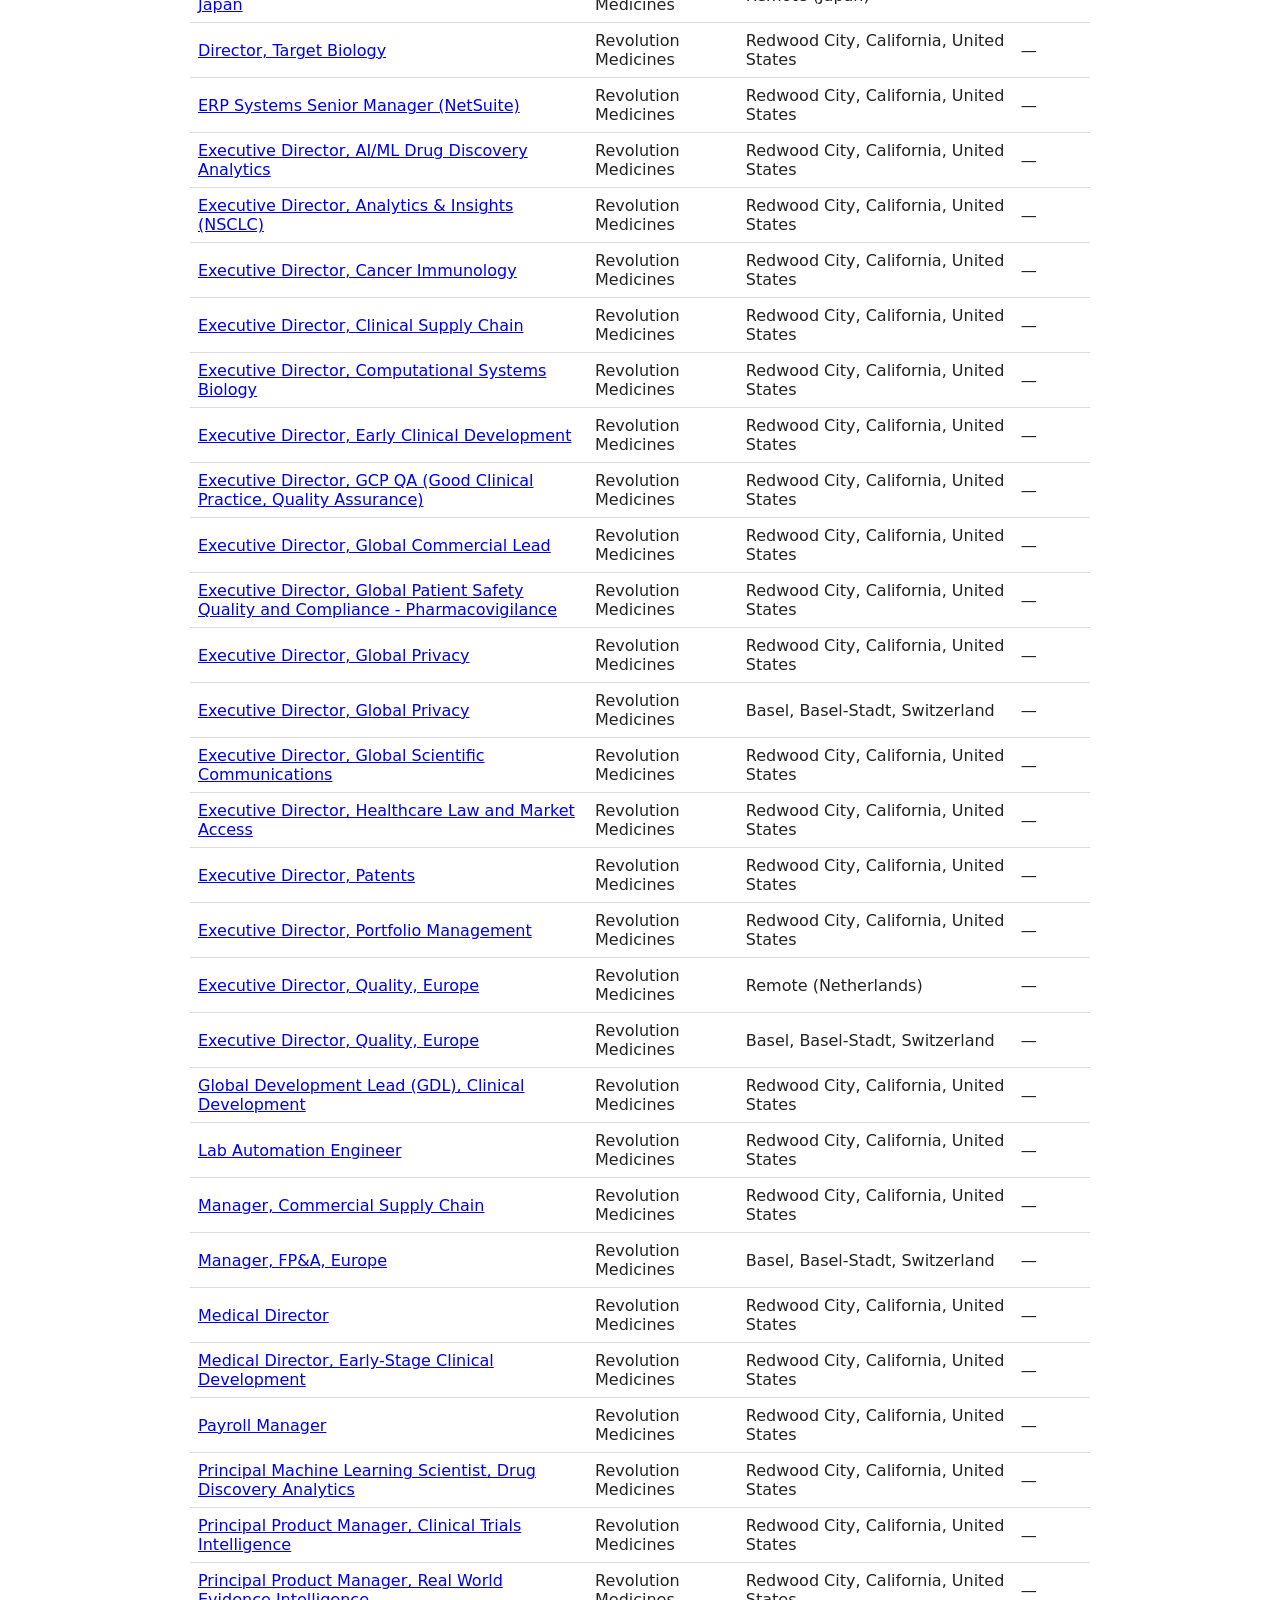
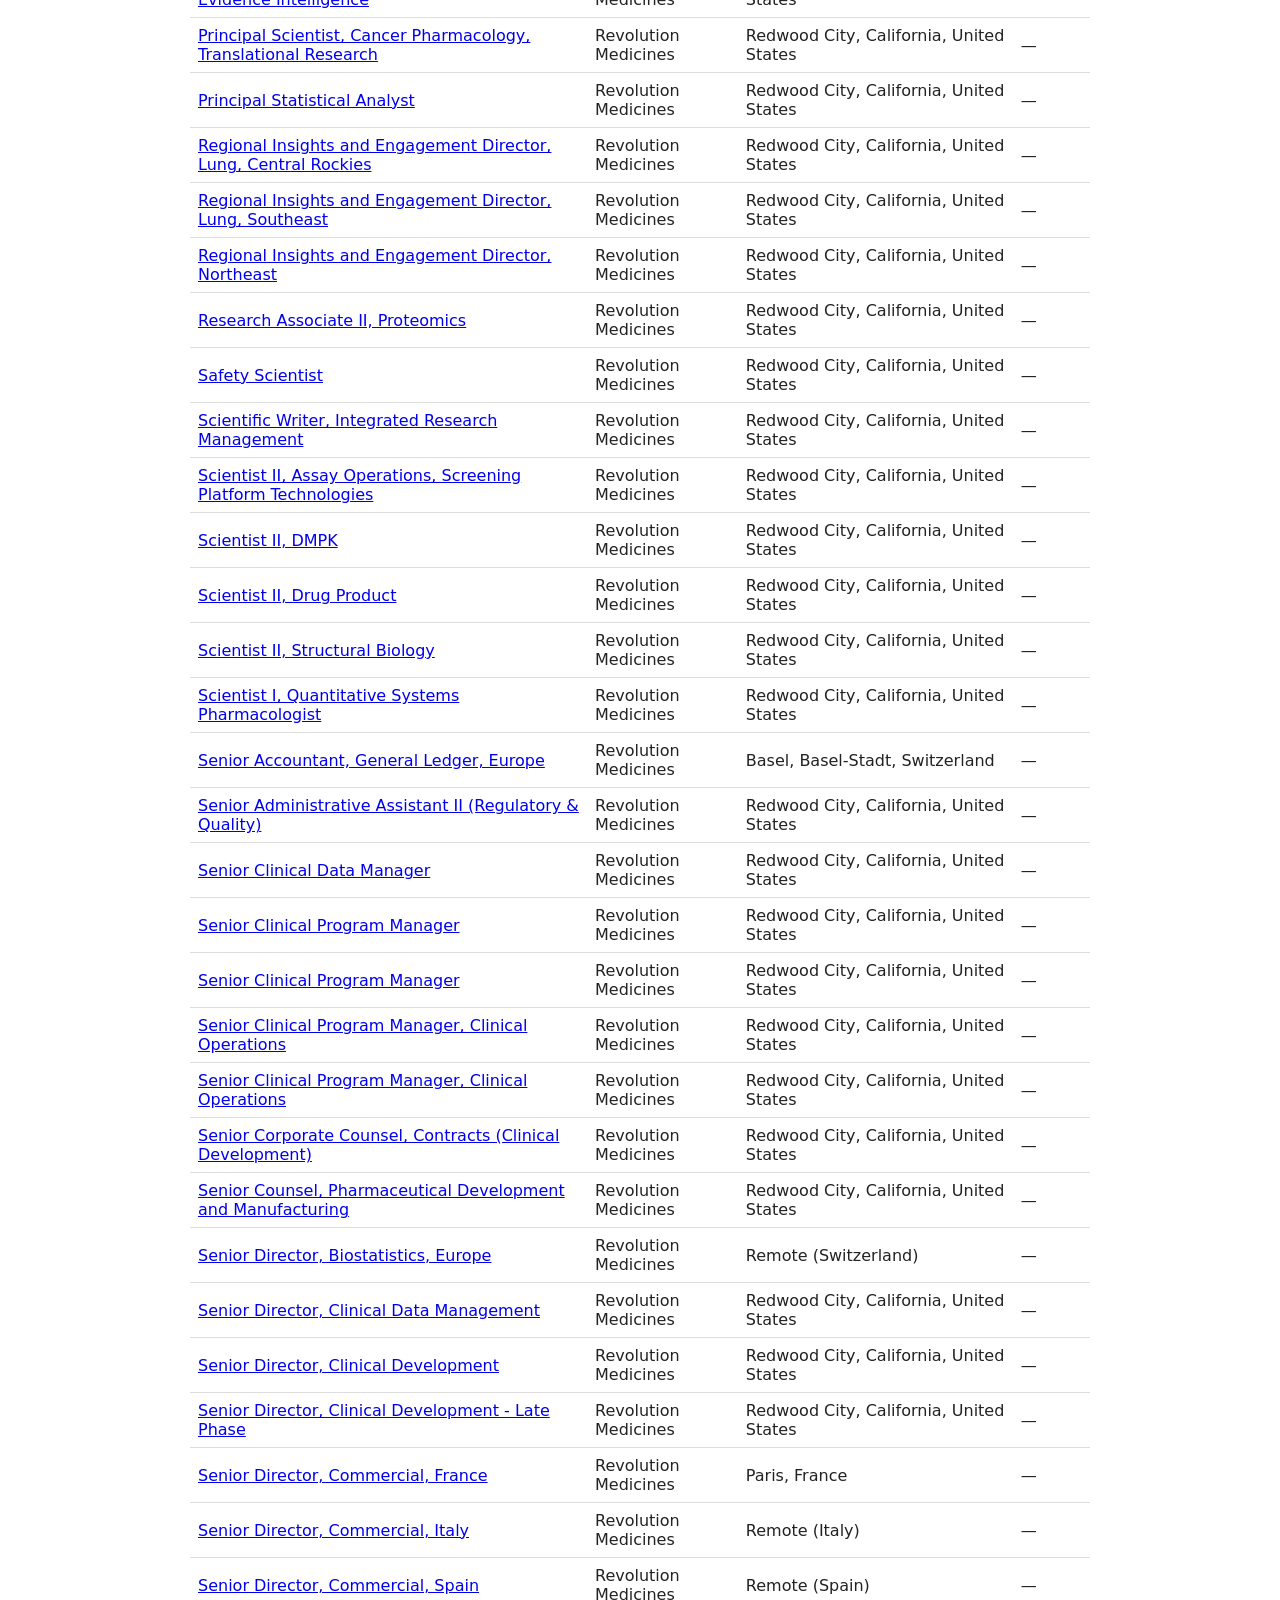
==== commit 3b635cee: "Merge pull request #1 from Ryohash1231/worktree-job-posting-dates Add job posting dates and recency " ====
--- a/index.html
+++ b/index.html
@@ -7,18 +7,20 @@
   <link rel="stylesheet" href="style.css">
 </head>
 <body>
-  <nav>
-    <a href="index.html">Home</a> |
-    <a href="blog/index.html">Blog</a> |
-    <a href="about.html">About</a> |
-    <a href="privacy.html">Privacy</a>
-  </nav>
   <h1>Bay Area Biopharma Jobs</h1>
   <p id="last-updated"></p>
-  <input type="text" id="search" placeholder="Search by title, company, or location...">
+  <div class="filters">
+    <input type="text" id="search" placeholder="Search by title, company, or location...">
+    <select id="recency">
+      <option value="all">All time</option>
+      <option value="24h">Last 24 hours</option>
+      <option value="7d">Last 7 days</option>
+      <option value="30d">Last 30 days</option>
+    </select>
+  </div>
   <table>
     <thead>
-      <tr><th>Title</th><th>Company</th><th>Location</th></tr>
+      <tr><th>Title</th><th>Company</th><th>Location</th><th>Posted</th></tr>
     </thead>
     <tbody id="jobs-body"></tbody>
   </table>
--- a/style.css
+++ b/style.css
@@ -16,12 +16,22 @@
   margin-top: -0.5rem;
 }
 
+.filters {
+  display: flex;
+  gap: 0.5rem;
+  margin-bottom: 1rem;
+}
+
 #search {
-  width: 100%;
+  flex: 1;
   padding: 0.5rem;
   font-size: 1rem;
-  margin-bottom: 1rem;
   box-sizing: border-box;
+}
+
+#recency {
+  padding: 0.5rem;
+  font-size: 1rem;
 }
 
 table {
@@ -40,52 +50,3 @@
   text-transform: uppercase;
   color: #666;
 }
-
-nav {
-  font-size: 0.9rem;
-  margin-bottom: 1rem;
-}
-
-nav a {
-  color: #0645ad;
-  text-decoration: none;
-}
-
-nav a:hover {
-  text-decoration: underline;
-}
-
-article h1 {
-  font-size: 1.5rem;
-  margin-bottom: 0.25rem;
-}
-
-article .post-date {
-  color: #666;
-  font-size: 0.9rem;
-  margin-top: 0;
-}
-
-article p {
-  line-height: 1.6;
-  margin-bottom: 1rem;
-}
-
-.post-list {
-  list-style: none;
-  padding: 0;
-}
-
-.post-list li {
-  margin-bottom: 1.25rem;
-}
-
-.post-list h2 {
-  font-size: 1.1rem;
-  margin: 0 0 0.25rem 0;
-}
-
-.post-excerpt {
-  color: #666;
-  margin: 0;
-}
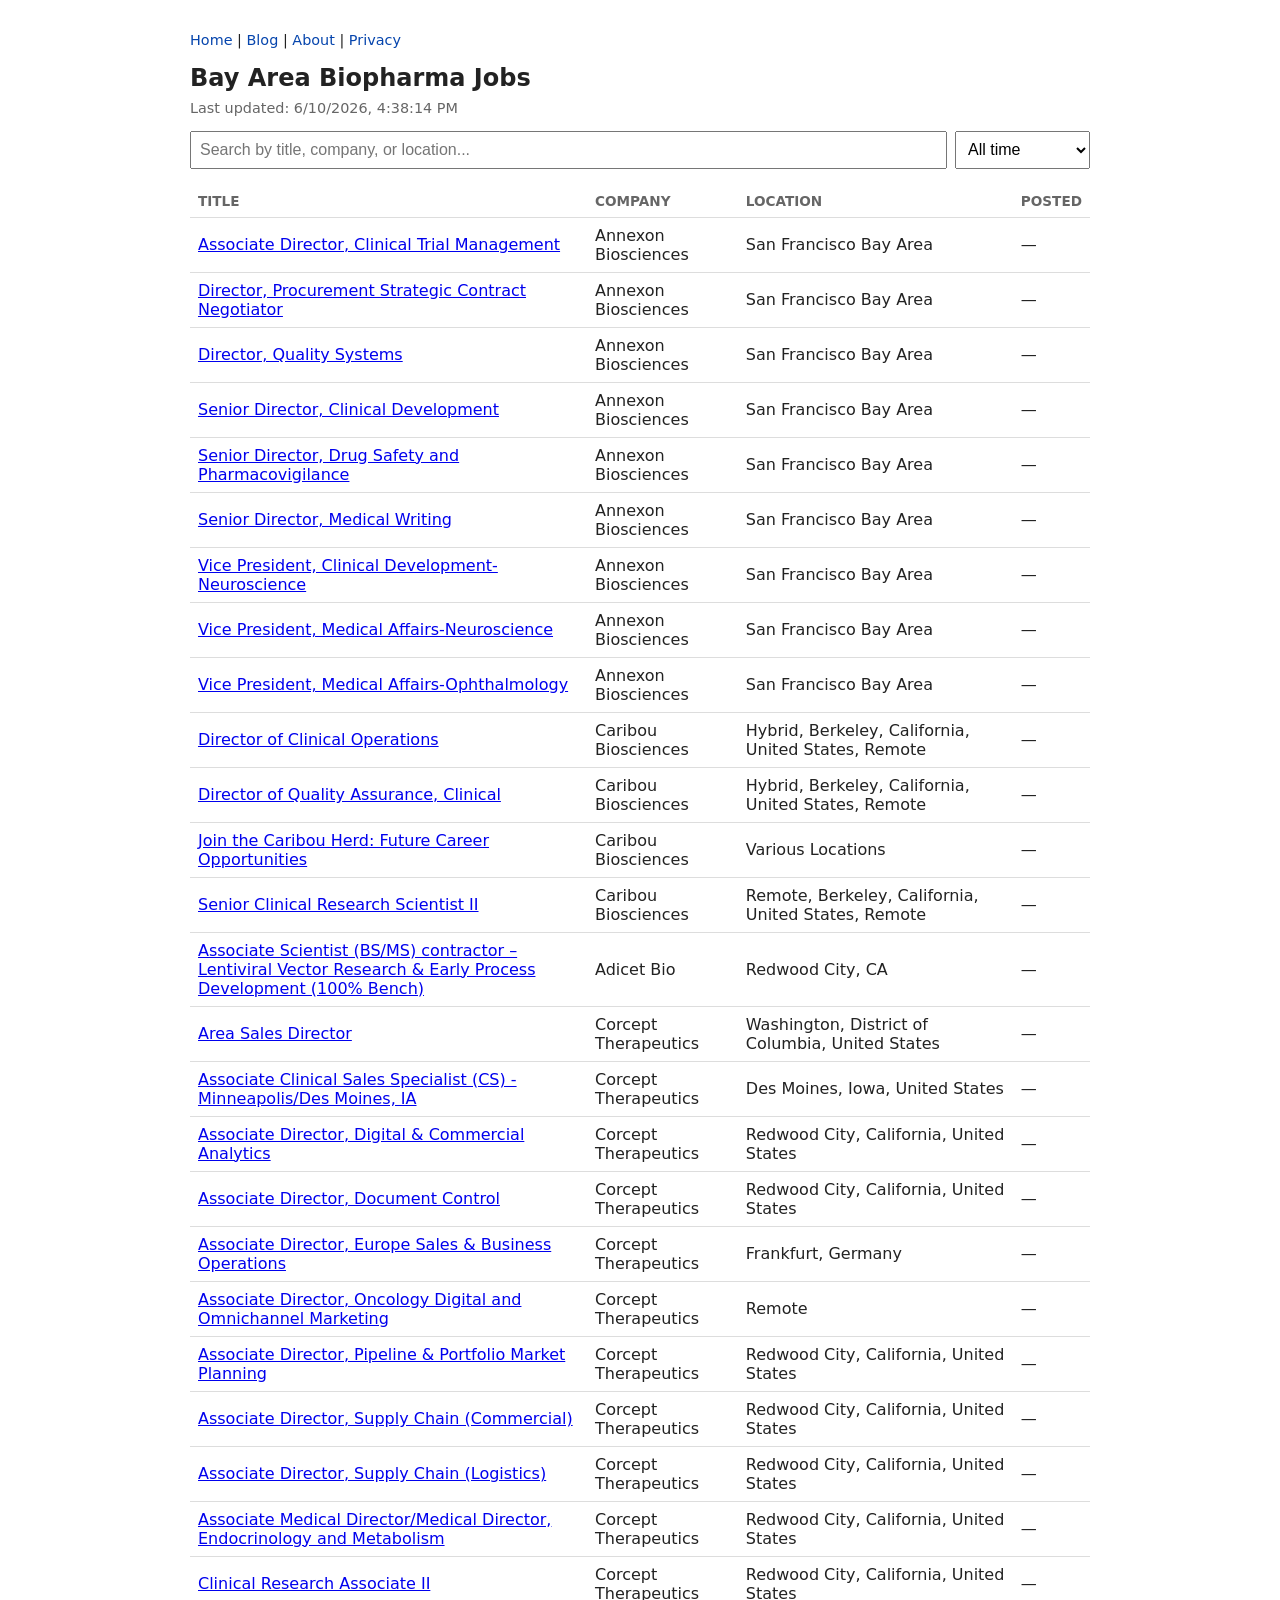
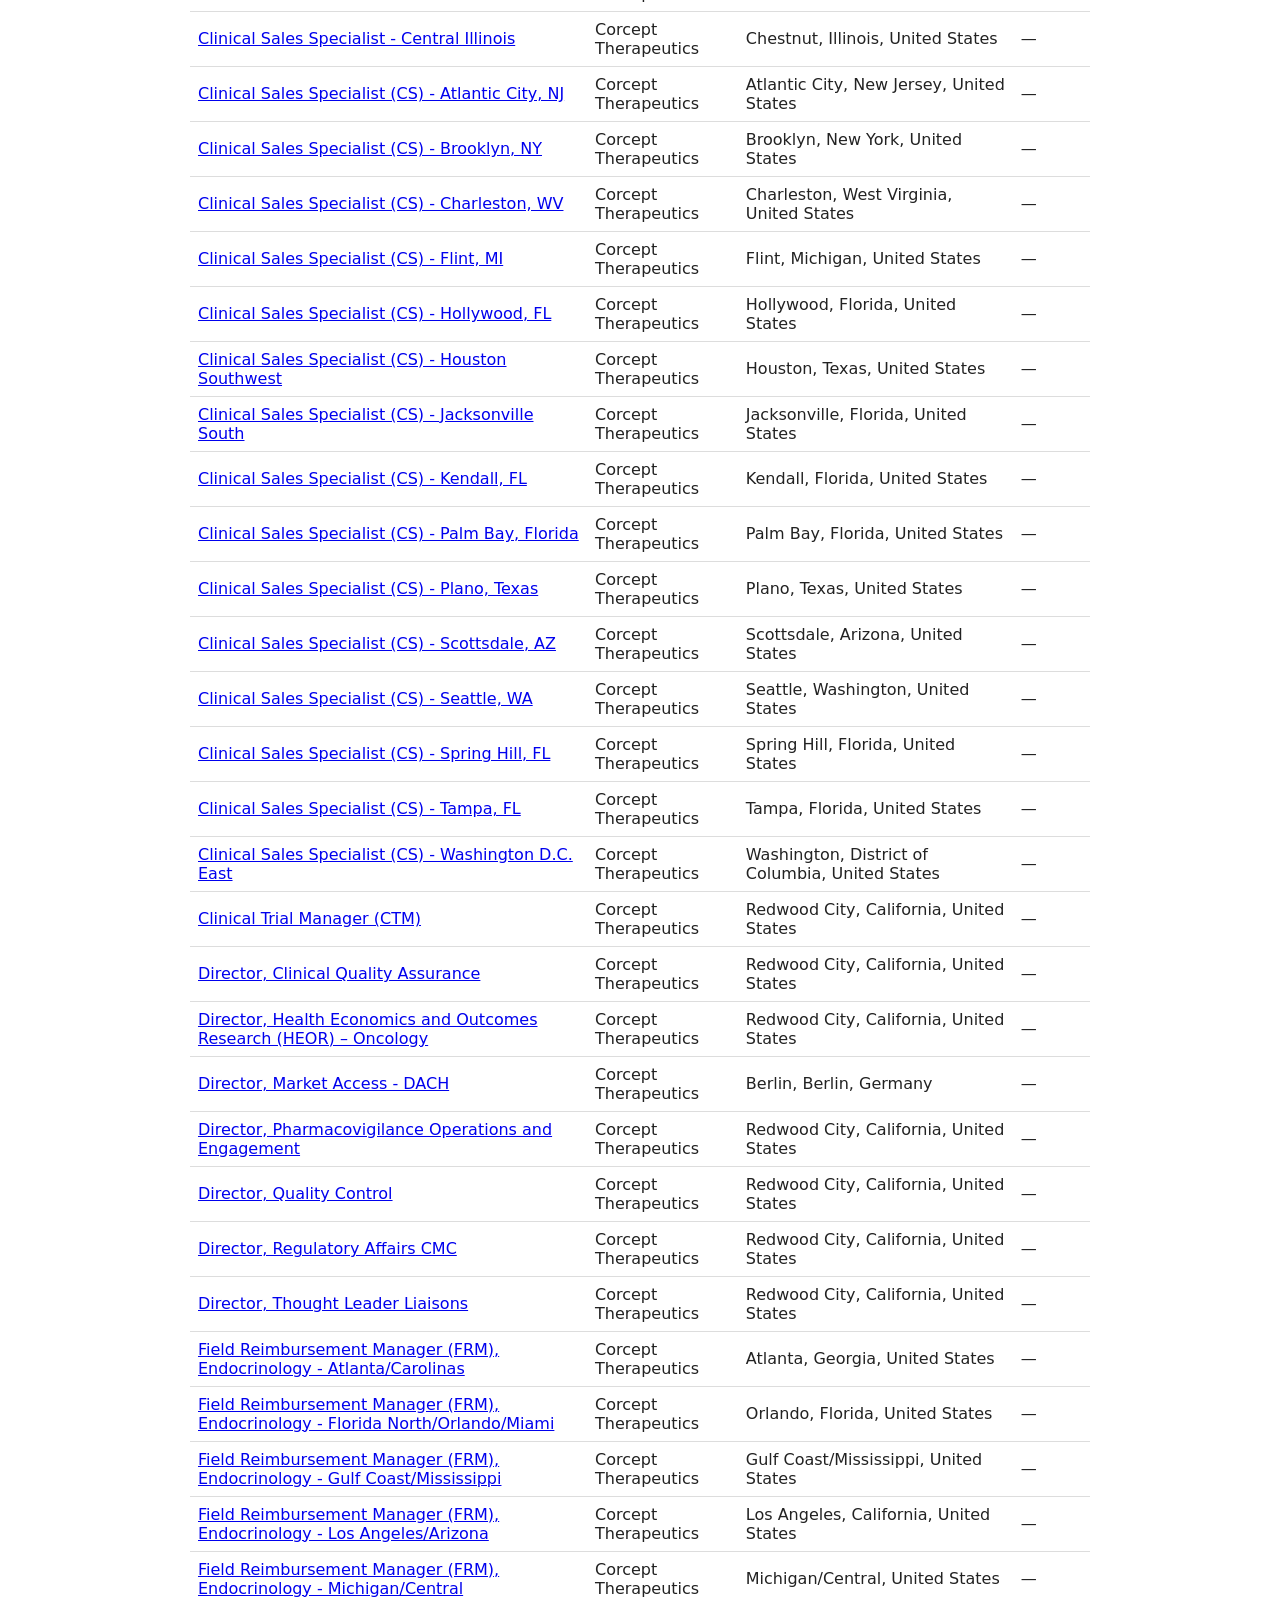
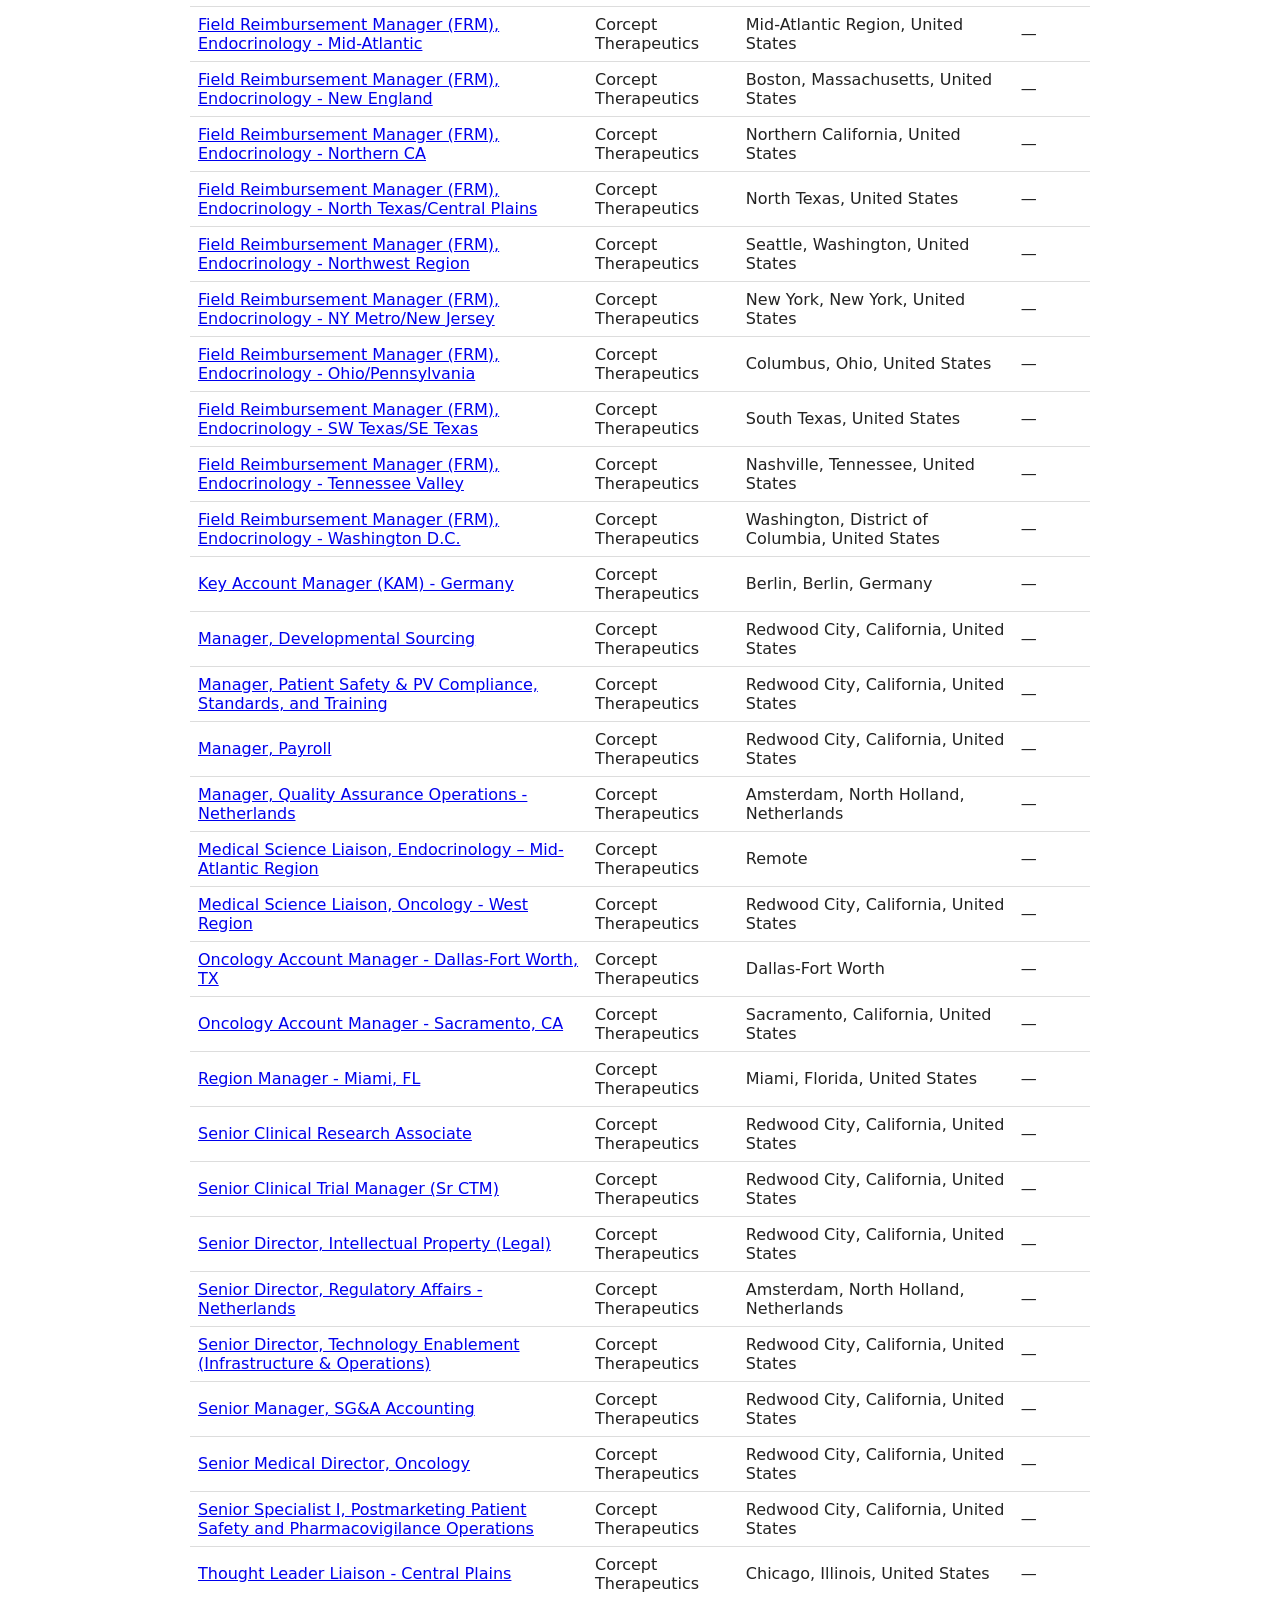
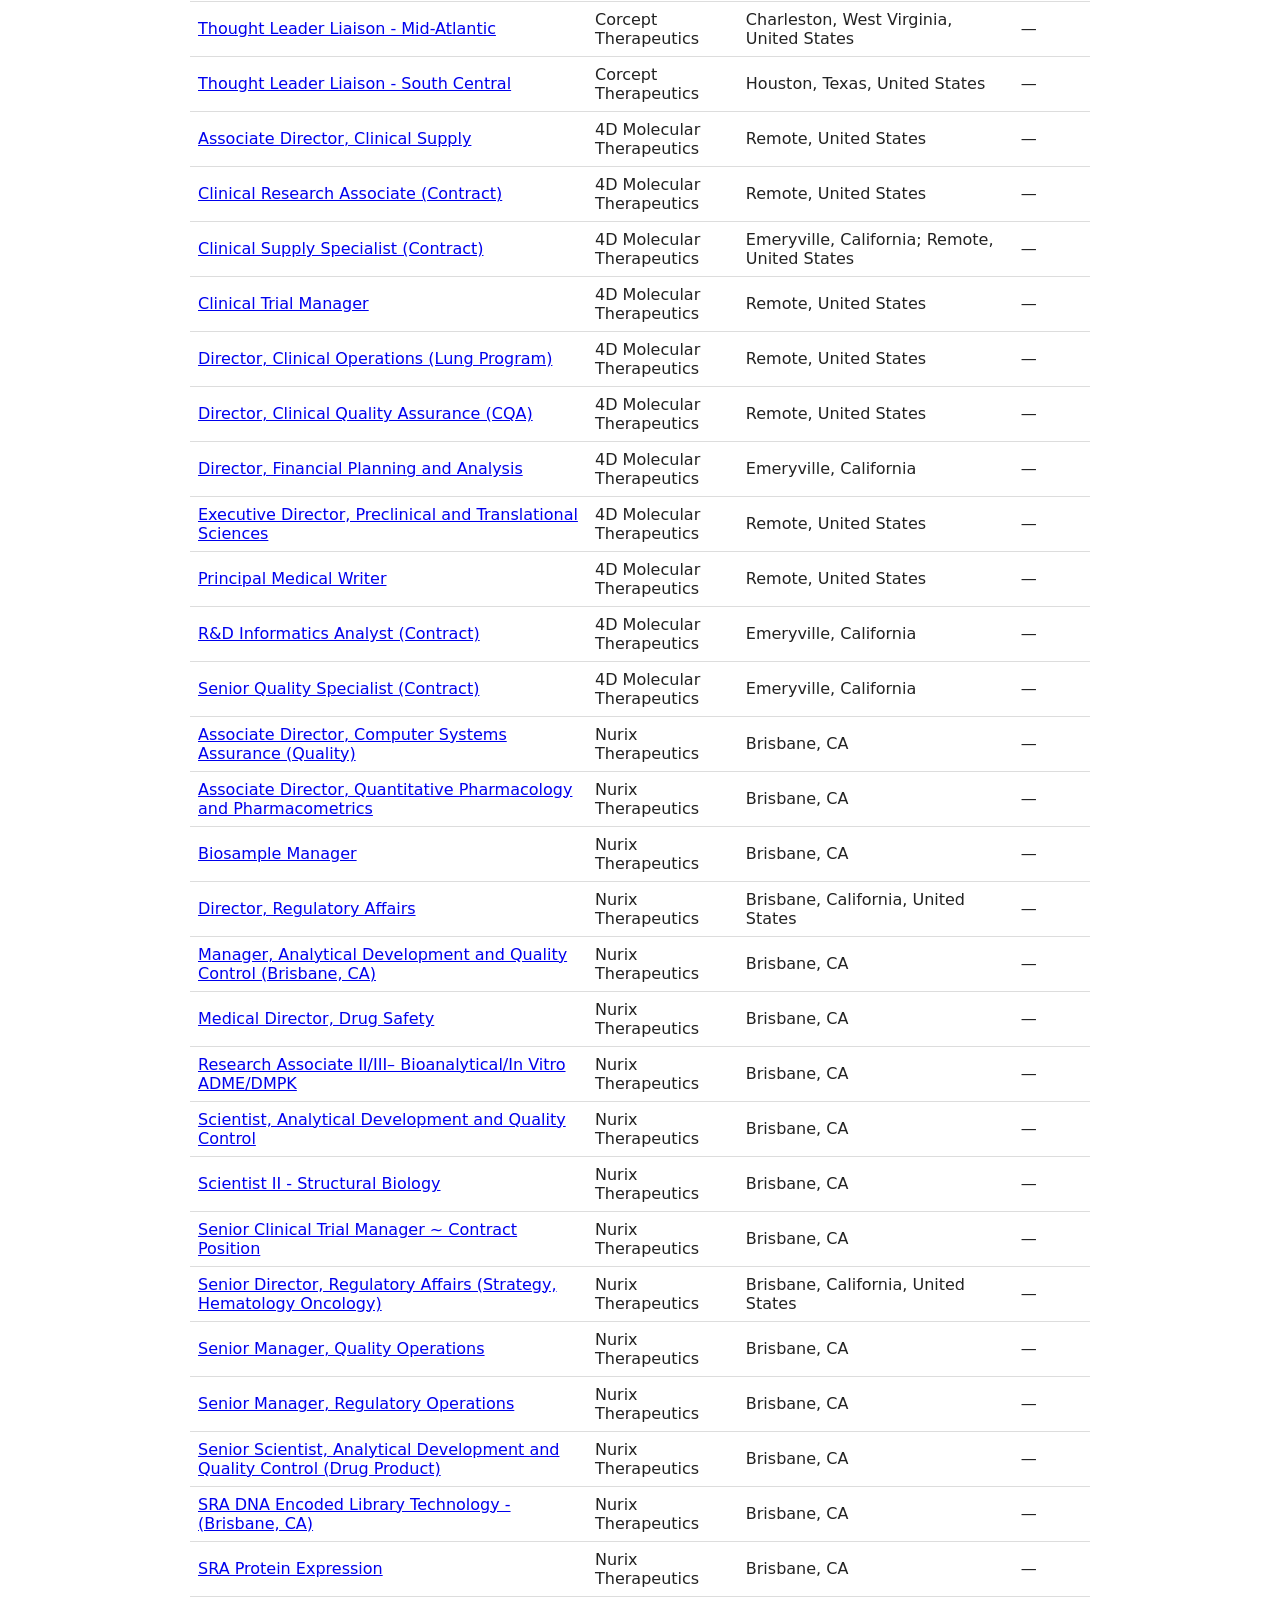
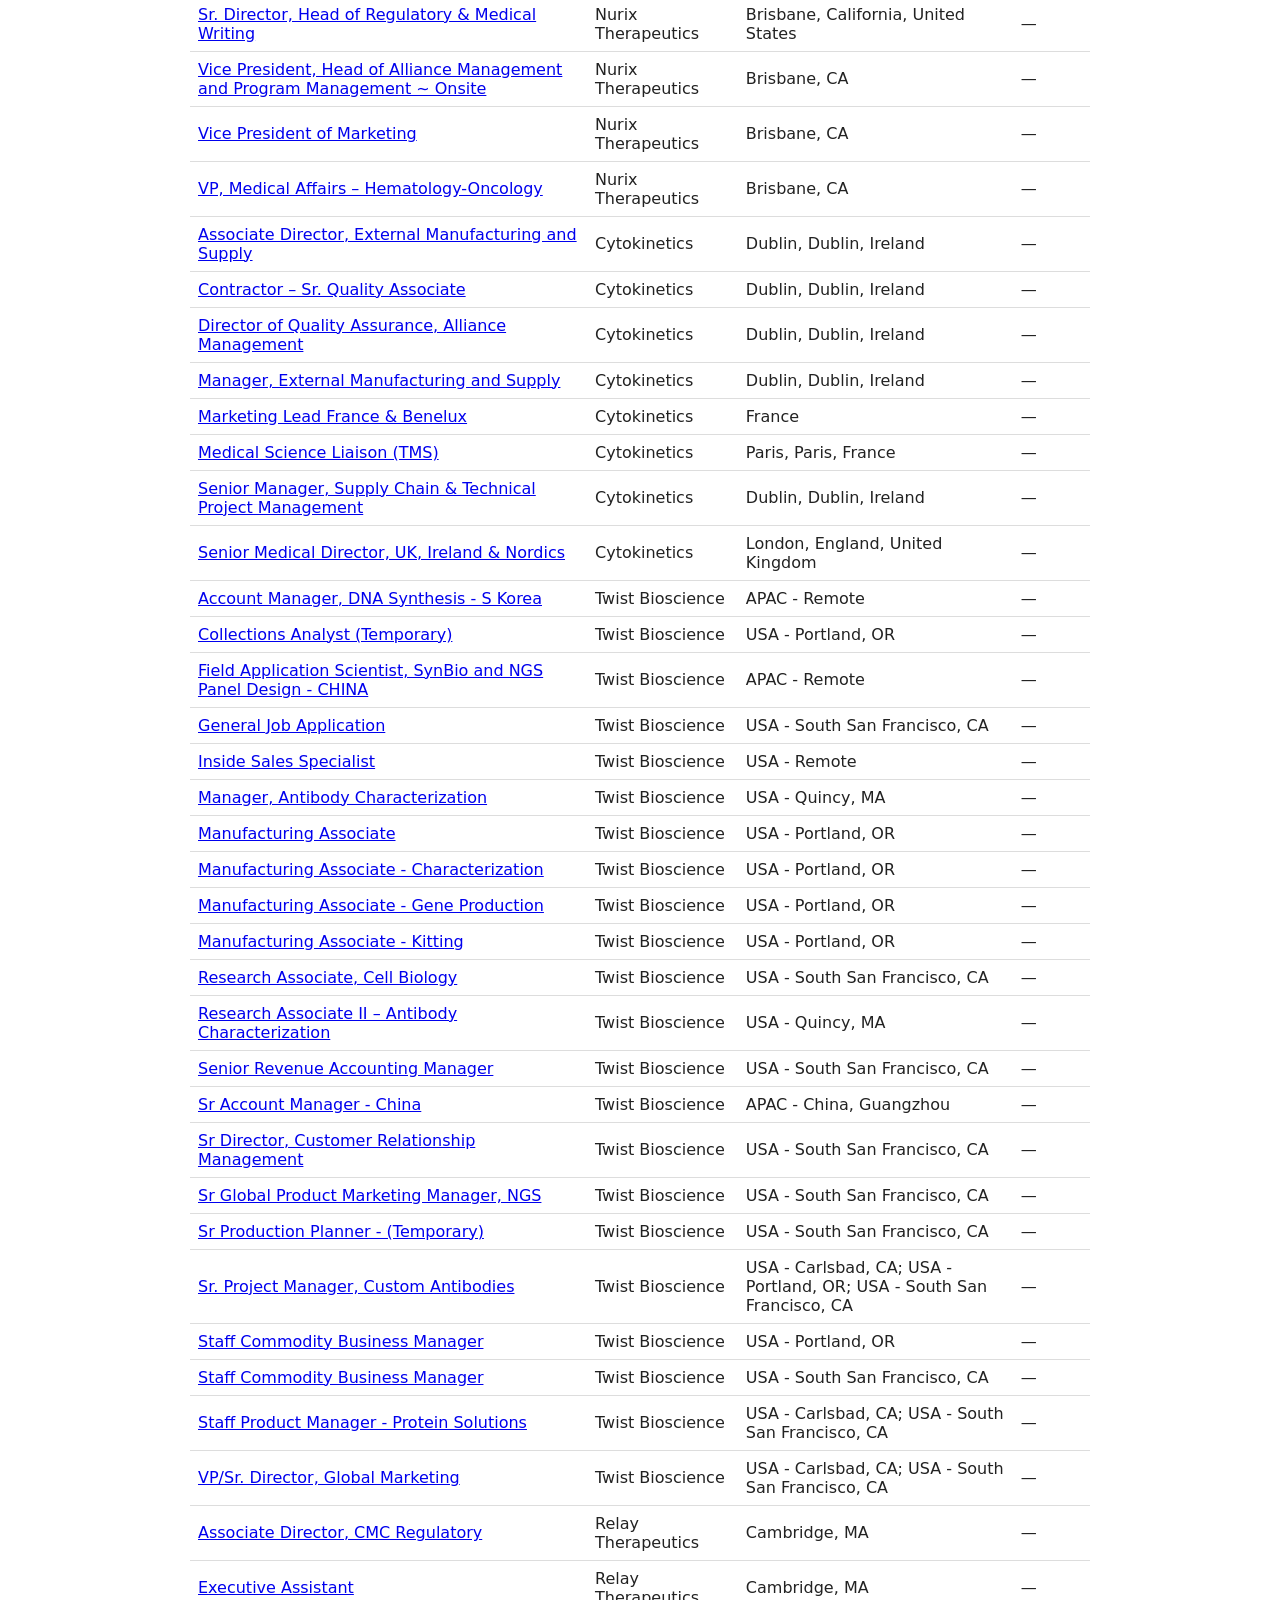
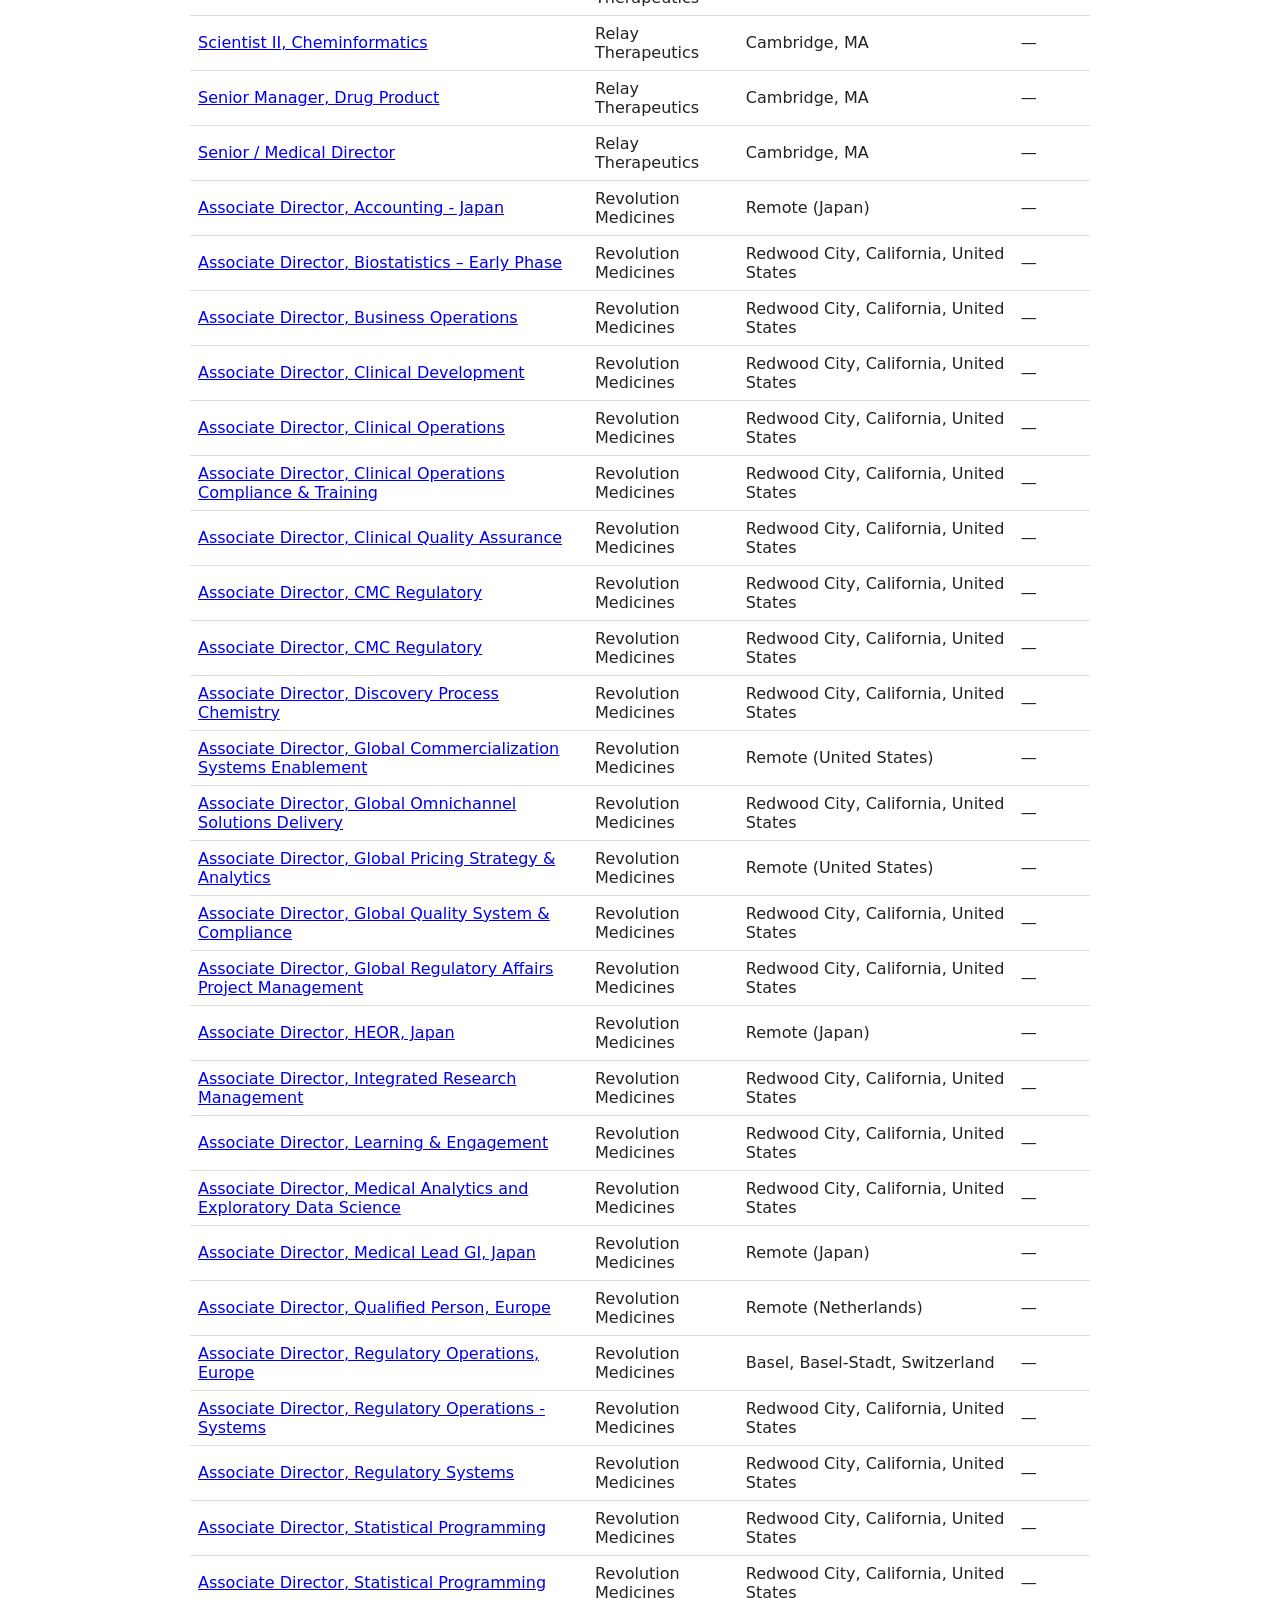
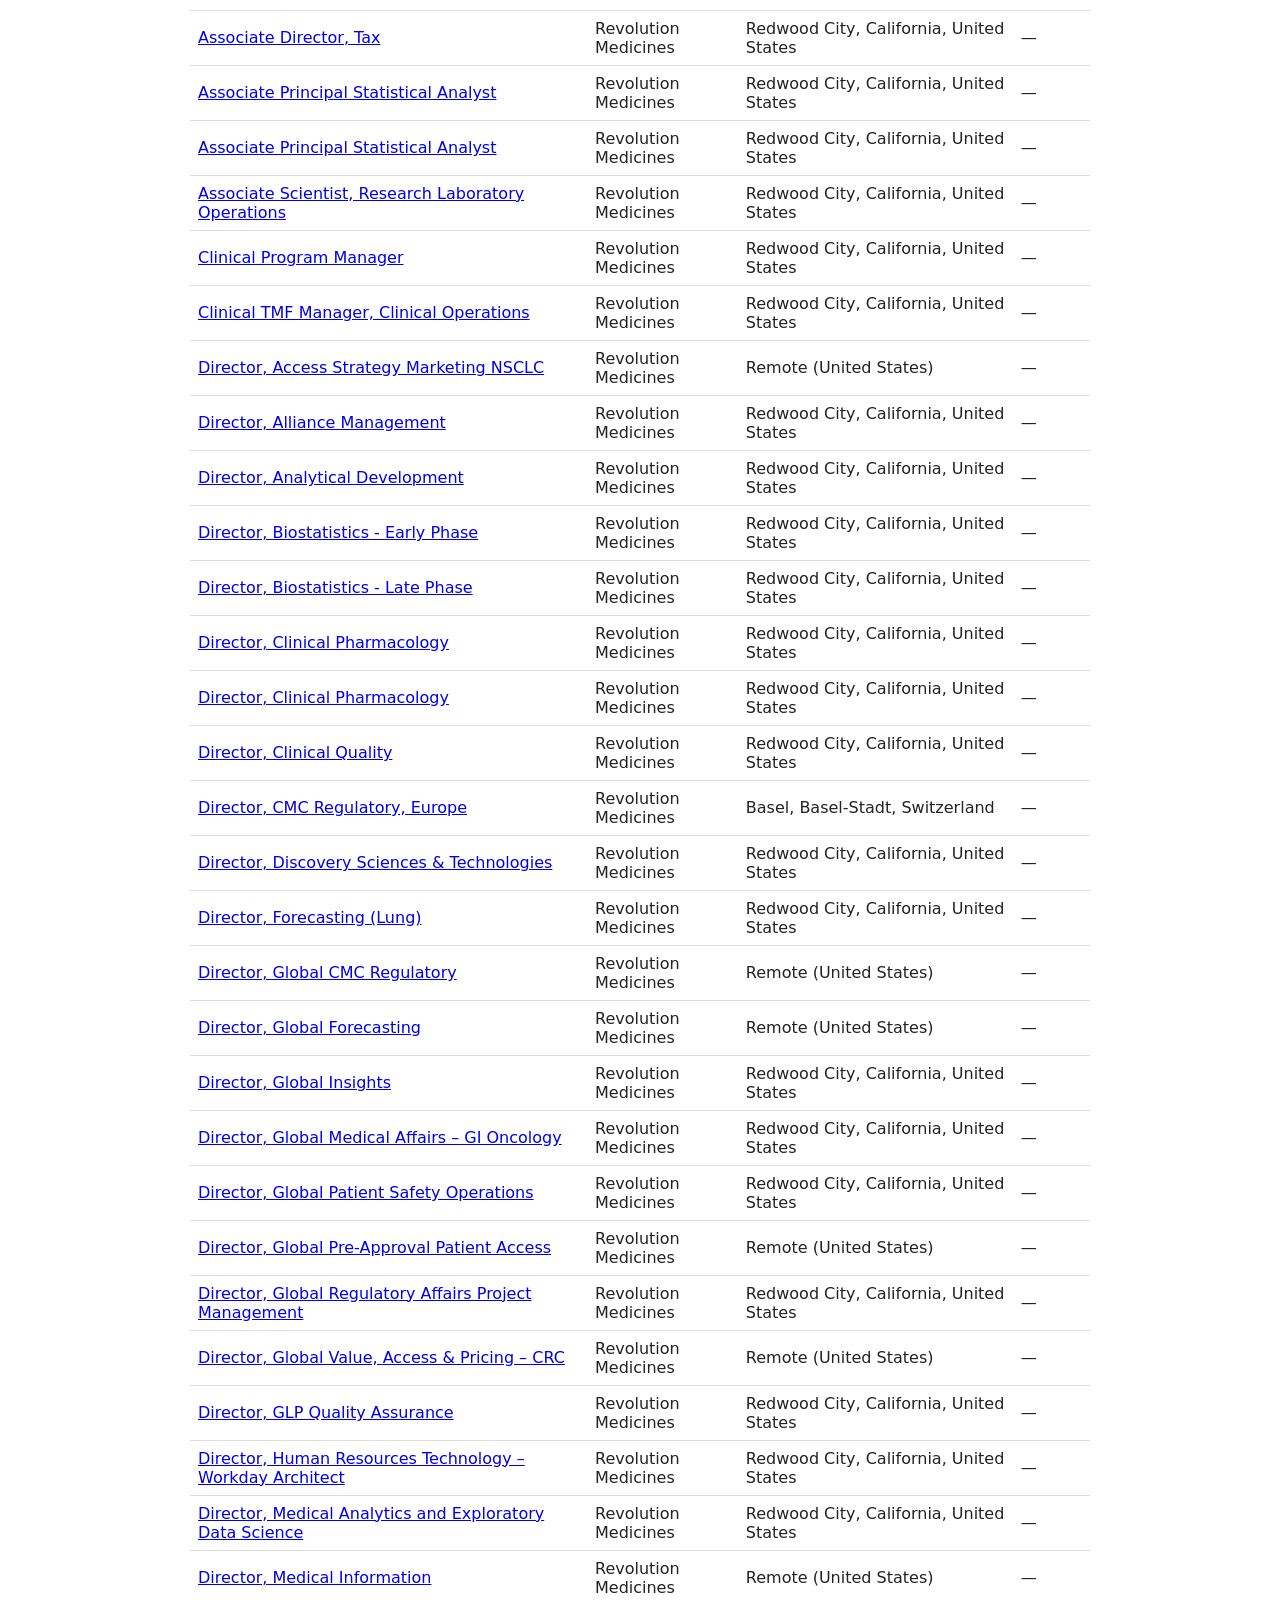
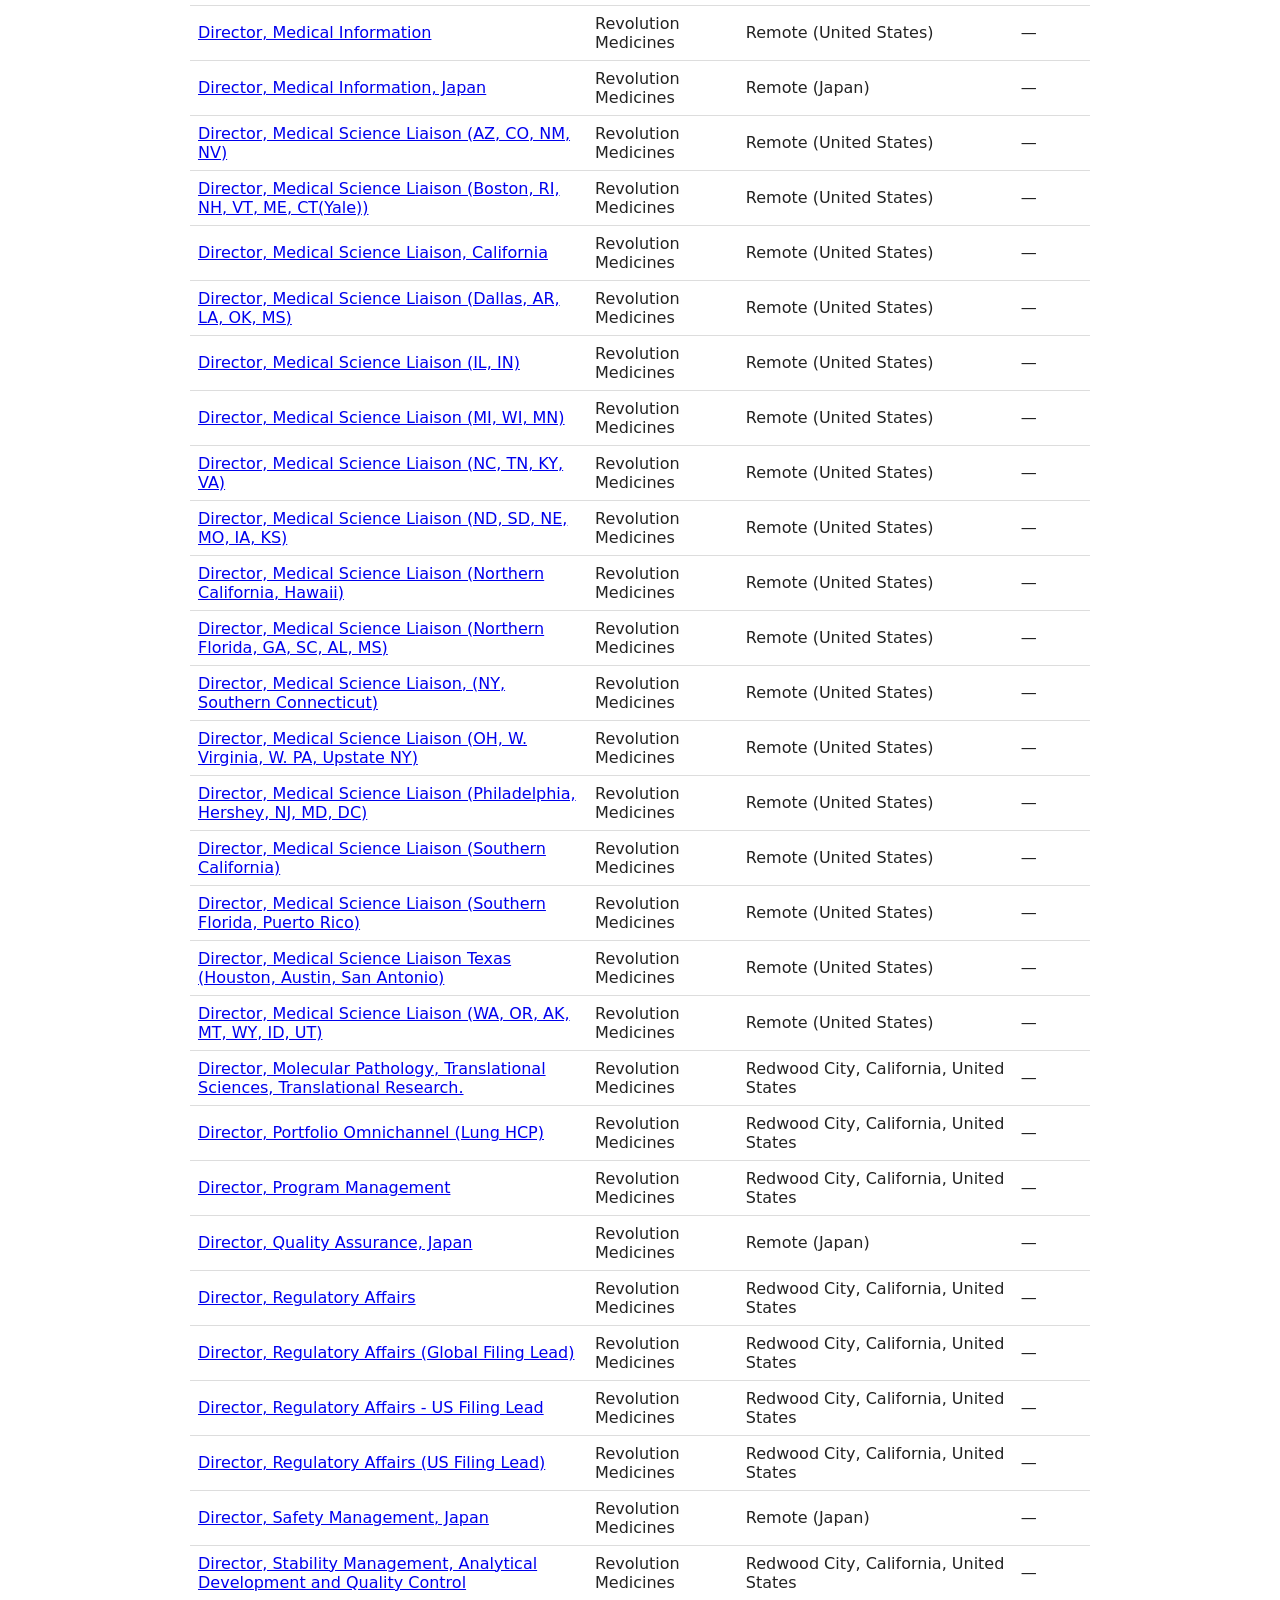
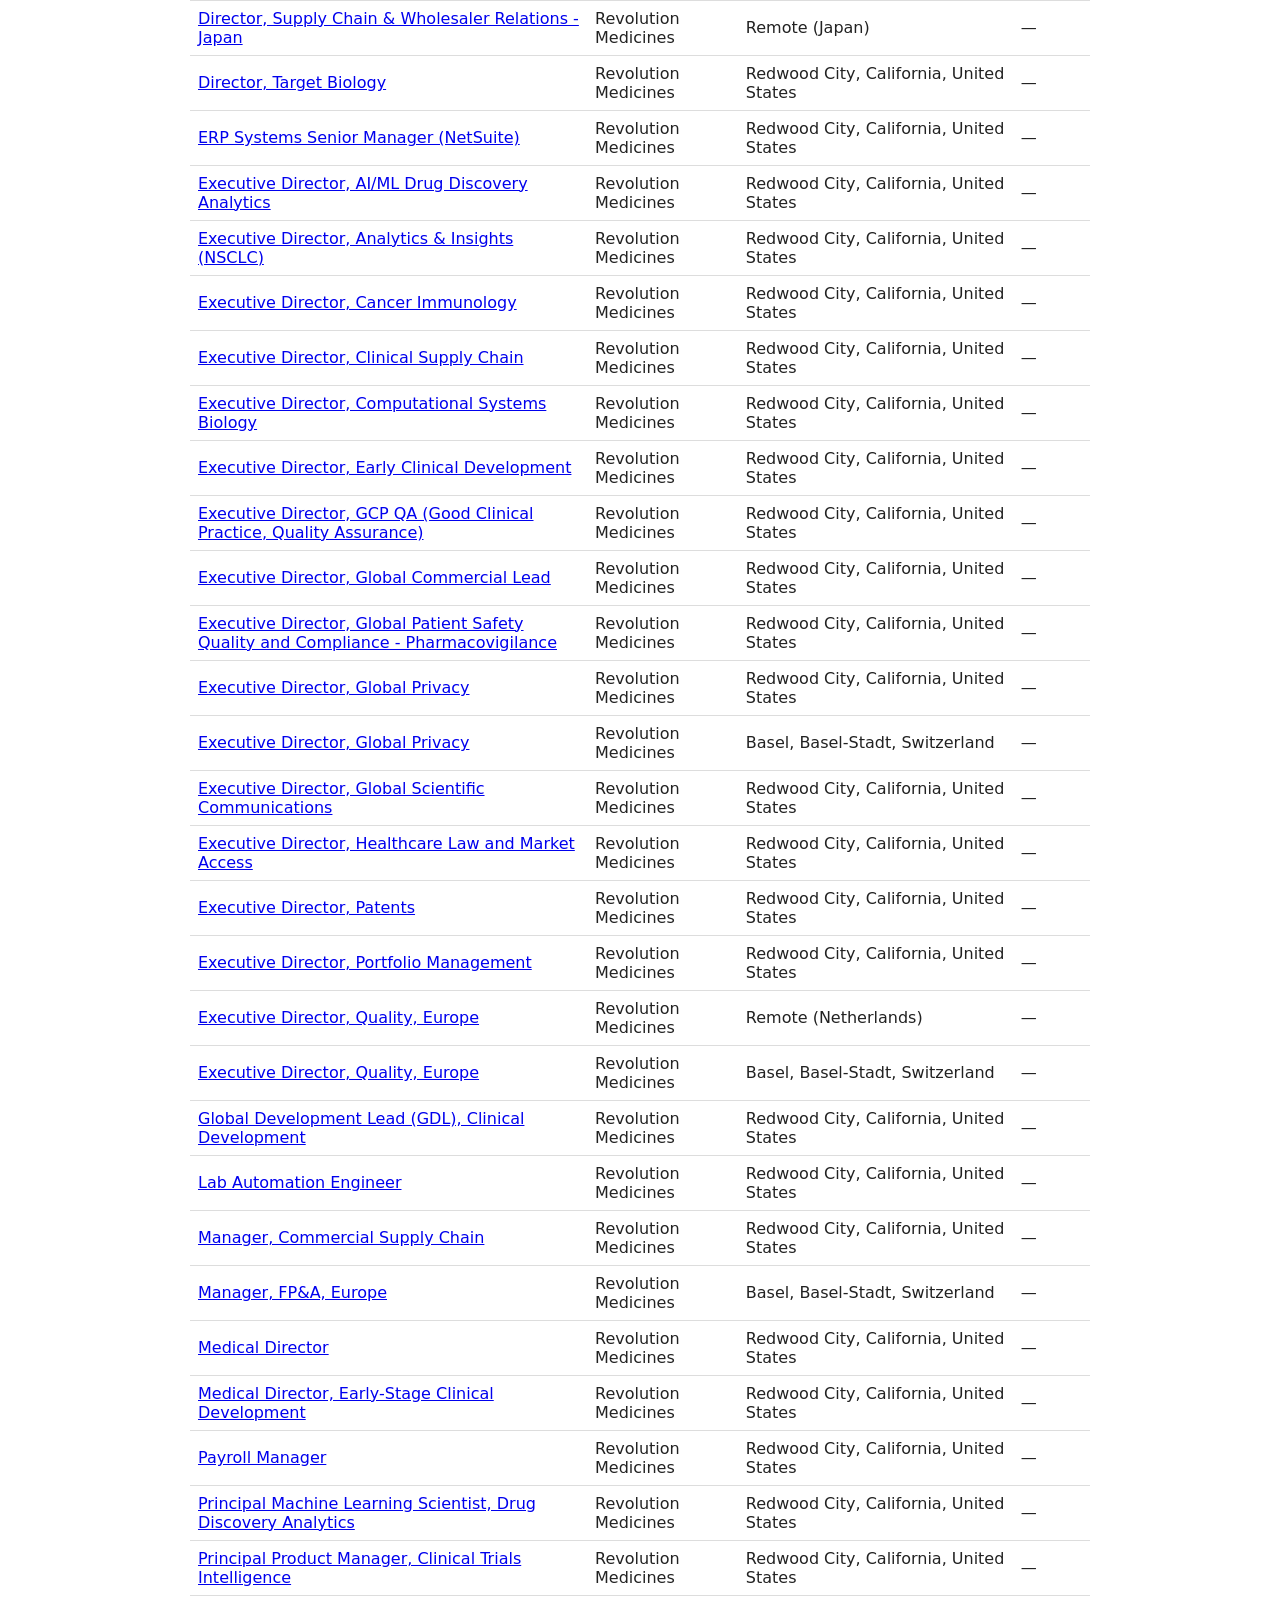
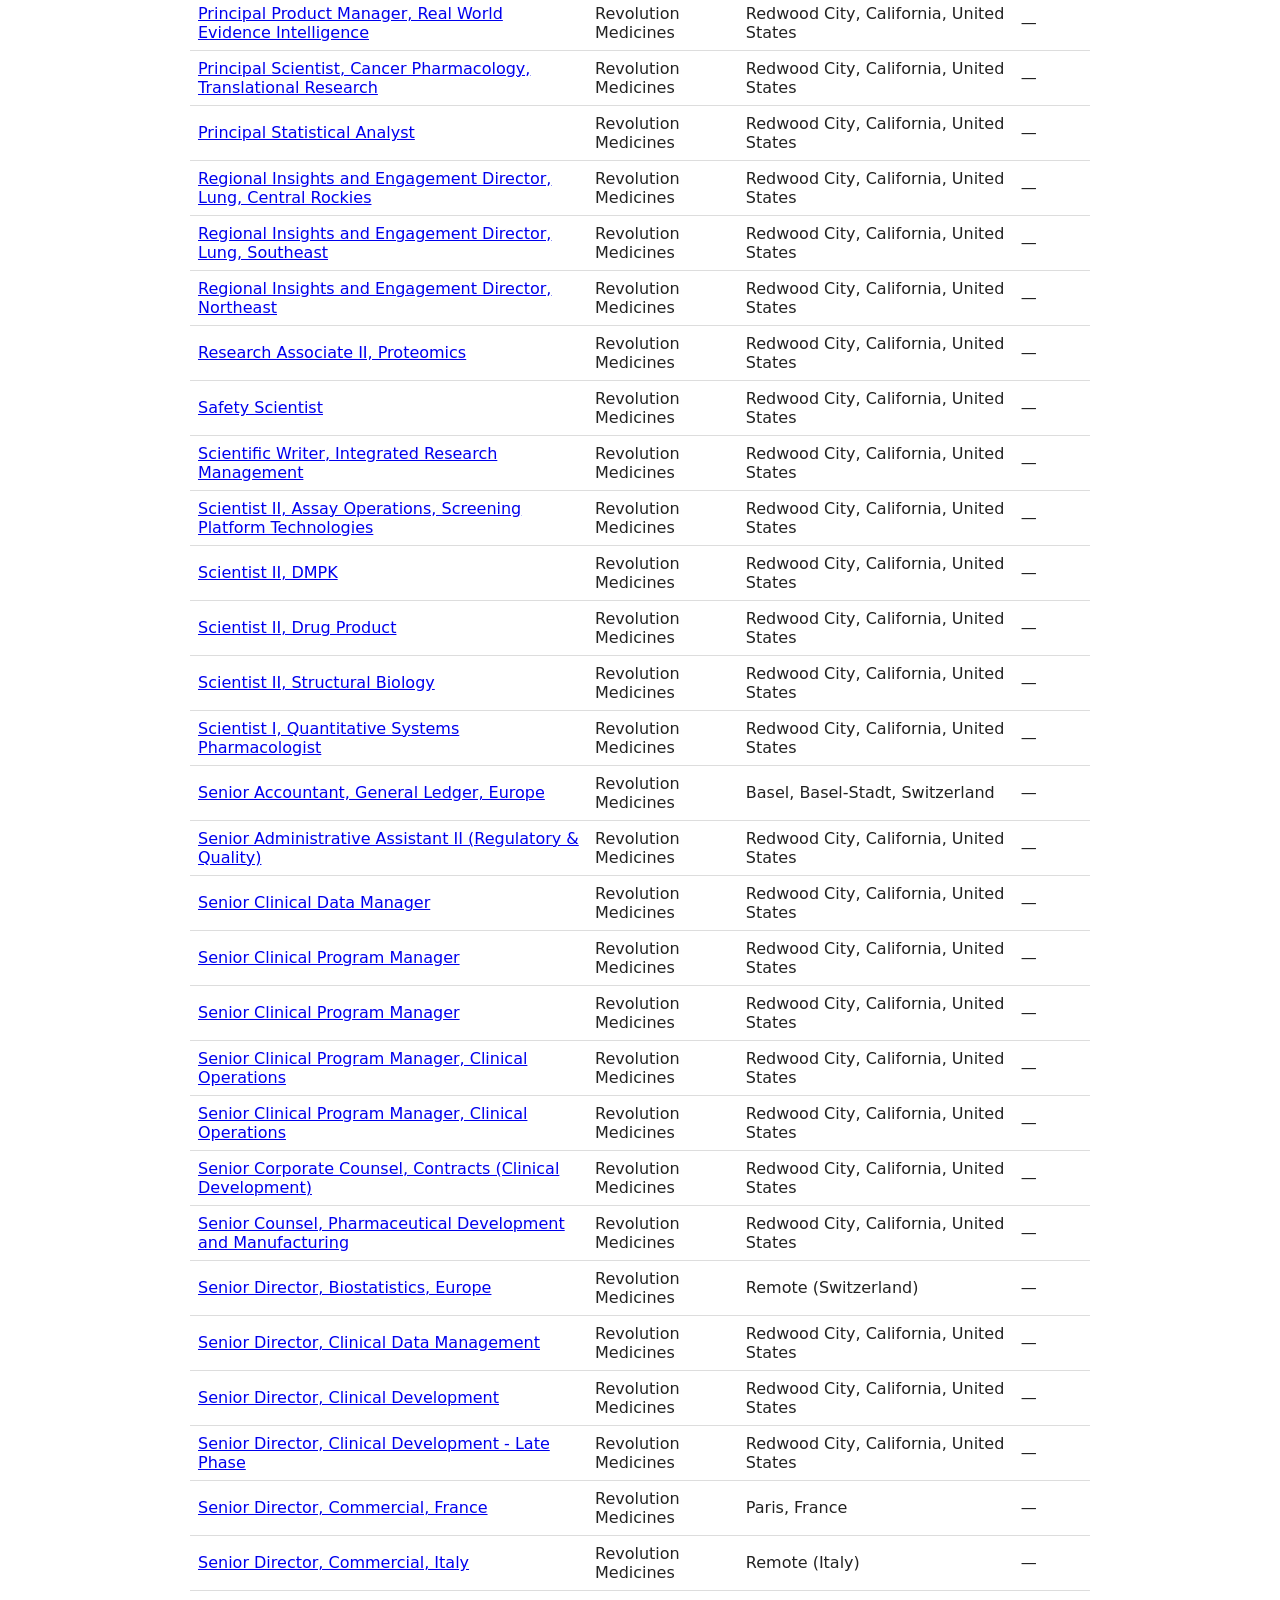
==== commit 6506a928: "Merge pull request #2 from Ryohash1231/worktree-adsense-readiness Add AdSense readiness pages: nav, " ====
--- a/index.html
+++ b/index.html
@@ -7,6 +7,12 @@
   <link rel="stylesheet" href="style.css">
 </head>
 <body>
+  <nav>
+    <a href="index.html">Home</a> |
+    <a href="blog/index.html">Blog</a> |
+    <a href="about.html">About</a> |
+    <a href="privacy.html">Privacy</a>
+  </nav>
   <h1>Bay Area Biopharma Jobs</h1>
   <p id="last-updated"></p>
   <div class="filters">
--- a/style.css
+++ b/style.css
@@ -50,3 +50,52 @@
   text-transform: uppercase;
   color: #666;
 }
+
+nav {
+  font-size: 0.9rem;
+  margin-bottom: 1rem;
+}
+
+nav a {
+  color: #0645ad;
+  text-decoration: none;
+}
+
+nav a:hover {
+  text-decoration: underline;
+}
+
+article h1 {
+  font-size: 1.5rem;
+  margin-bottom: 0.25rem;
+}
+
+article .post-date {
+  color: #666;
+  font-size: 0.9rem;
+  margin-top: 0;
+}
+
+article p {
+  line-height: 1.6;
+  margin-bottom: 1rem;
+}
+
+.post-list {
+  list-style: none;
+  padding: 0;
+}
+
+.post-list li {
+  margin-bottom: 1.25rem;
+}
+
+.post-list h2 {
+  font-size: 1.1rem;
+  margin: 0 0 0.25rem 0;
+}
+
+.post-excerpt {
+  color: #666;
+  margin: 0;
+}
